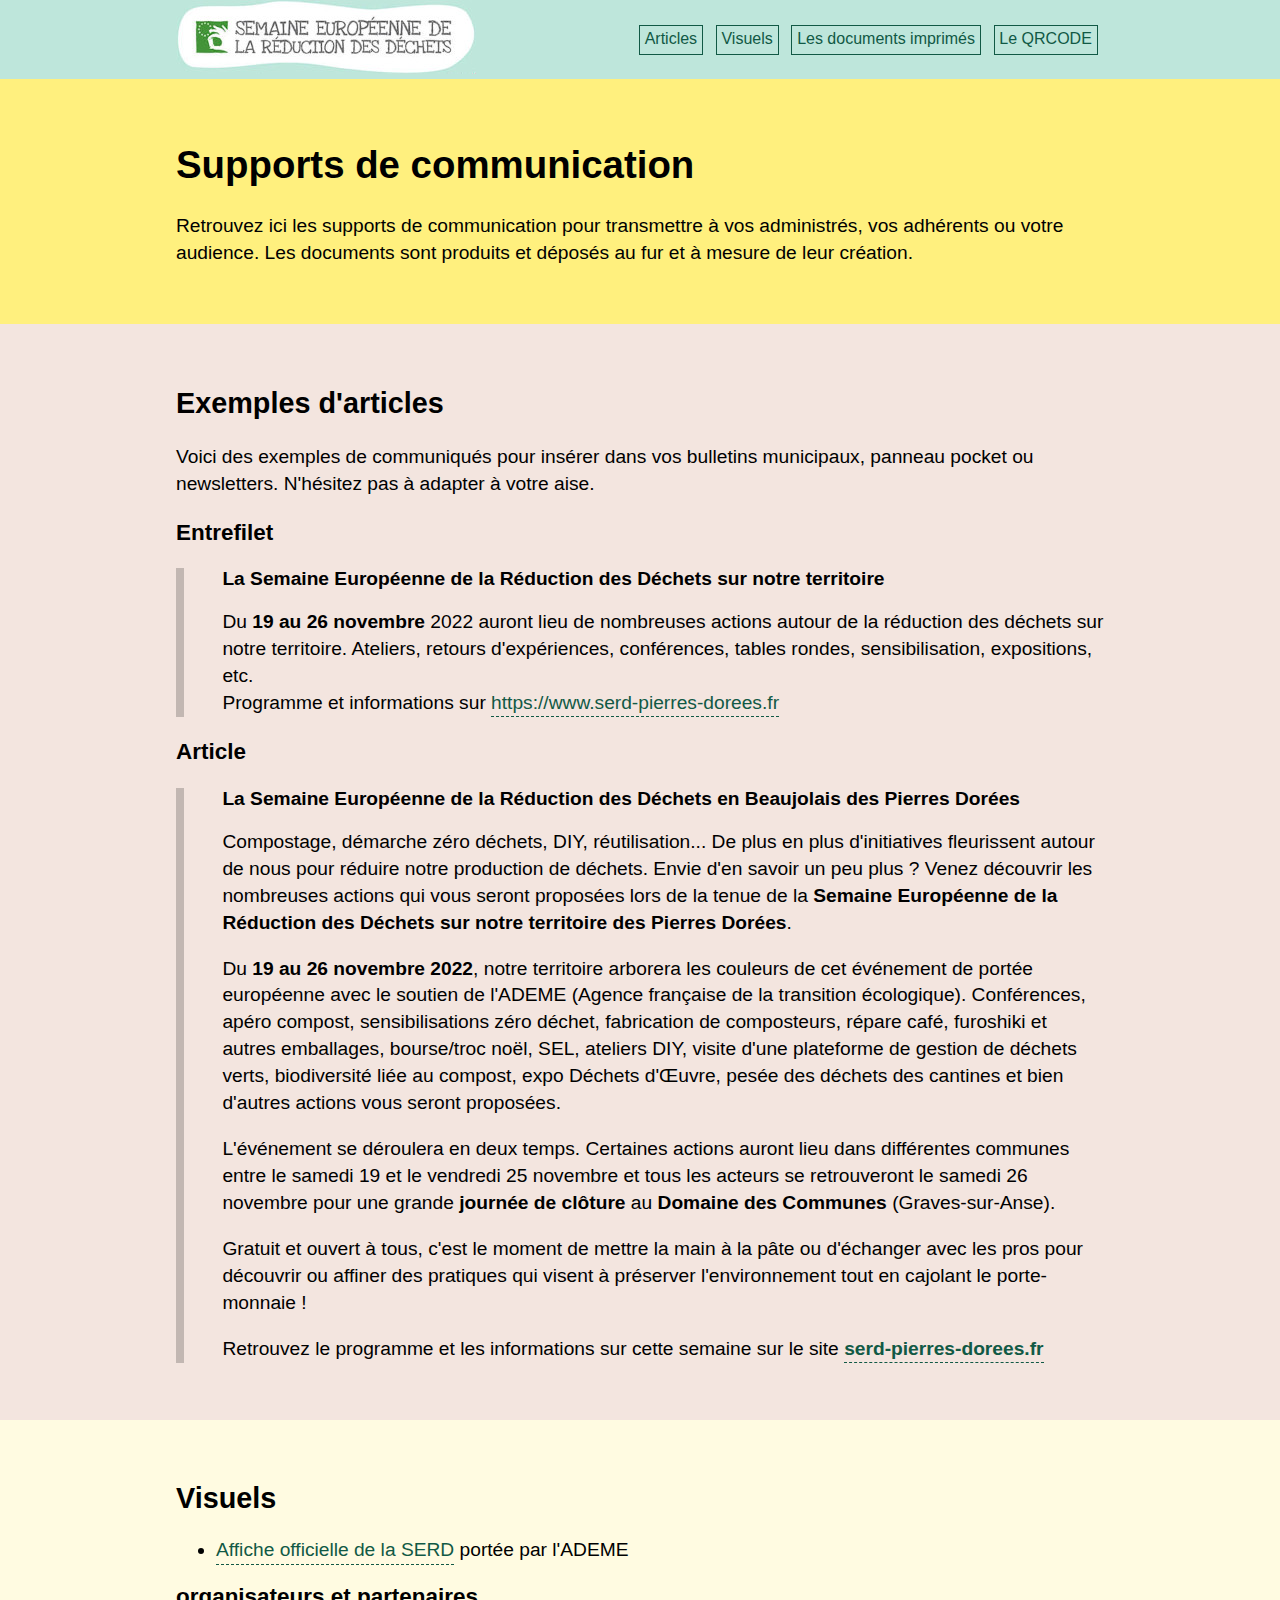
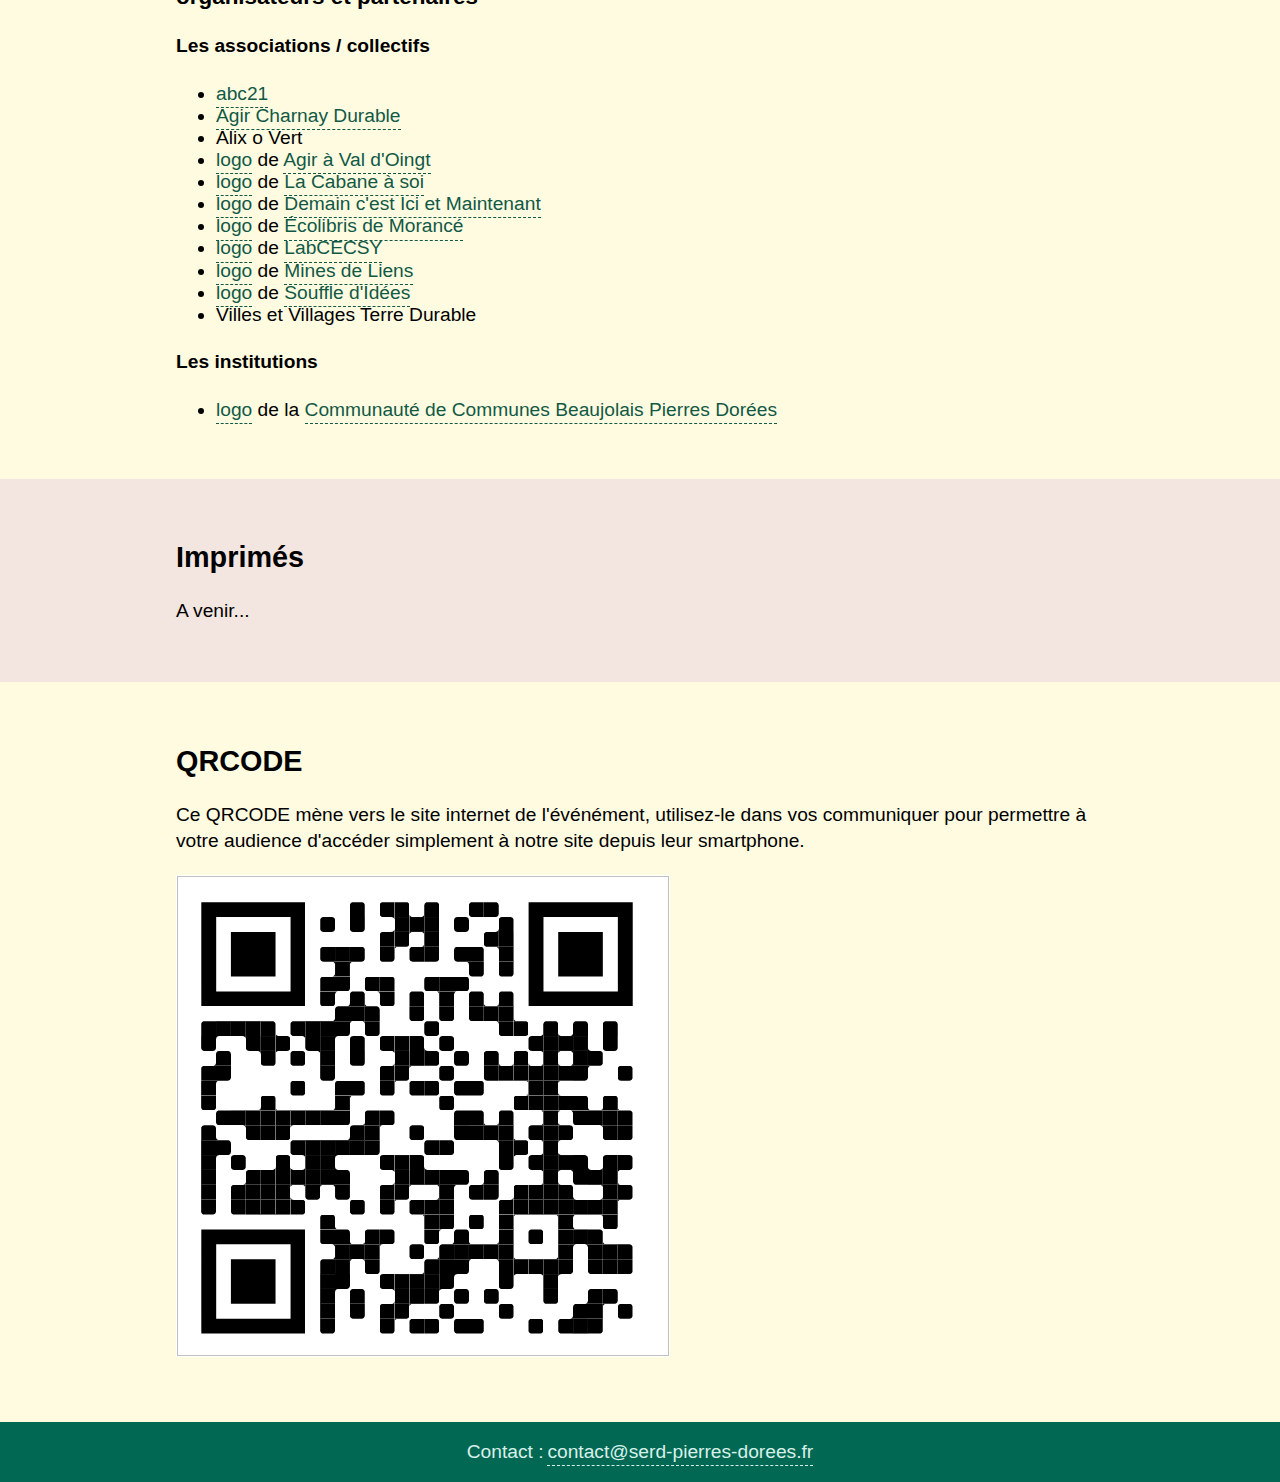
==== web/communication/index.html @ 0b82d516 "Update index.html" ====
<!DOCTYPE html>
<html lang="fr">

  <head>
    <title>SERD en Beaujolais des Pierres Dorées - Communication</title>
    <meta charset="utf-8">
    <link rel="icon" type="image/x-icon" href="/favicon.ico">
    <meta name="viewport" content="width=device-width, initial-scale=1.0">
    <link rel="stylesheet" href="../css/style.css" type="text/css" media="all" />
    <link rel="stylesheet" href="../css/print.css" type="text/css" media="print" />
  </head>

  <body>
		<div id="wrapper">
			<a href="#main" id="skip-link">Contenu</a>
      <section id="tetiere">
        <div class="container">
          <header id="banner" role="banner">
            <img src="../images/logo-serd.jpg" alt="Semaine européenne de la réduction des déchets"/>
          </header>
          <nav role="navigation" id="main-nav">
            <ul>
              <li><a href="#bulletins">Articles</a></li>
              <li><a href="#visuels">Visuels</a></li>
              <li><a href="#print">Les documents imprimés</a></li>
              <li><a href="#qrcode">Le QRCODE</a></li>
            </ul>
          </nav>
        </div>
      </section>
      <main role="main" id="main">
        <section id="intro">
          <div class="container">
            <h1>Supports de communication</h1>
            <p>Retrouvez ici les supports de communication pour transmettre à vos administrés, vos adhérents ou votre audience. Les documents sont produits et déposés au fur et à mesure de leur création.</p>
          </div>
        </section>
        <section id="bulletins">
          <div class="container">
            <h2>Exemples d'articles</h2>
            <p>Voici des exemples de communiqués pour insérer dans vos bulletins municipaux, panneau pocket ou newsletters. N'hésitez pas à adapter à votre aise.</p>
            <h3>Entrefilet</h3>
            <article>
              <header>La Semaine Européenne de la Réduction des Déchets sur notre territoire</header>
              <p>
                Du <strong>19 au 26 novembre</strong> 2022 auront lieu de nombreuses actions autour de la réduction des déchets sur notre territoire. Ateliers, retours d'expériences, conférences, tables rondes, sensibilisation, expositions, etc.
                <br/>Programme et informations sur <a href="https://www.serd-pierres-dorees.fr">https://www.serd-pierres-dorees.fr</a>
              </p>
            </article>
            <h3>Article</h3>
            <article>
              <header>La Semaine Européenne de la Réduction des Déchets en Beaujolais des Pierres Dorées</header>
              <p>Compostage, démarche zéro déchets, DIY, réutilisation... De plus en plus d'initiatives fleurissent autour de nous pour réduire notre production de déchets. Envie d'en savoir un peu plus ? Venez découvrir les nombreuses actions qui vous seront proposées lors de la tenue de la <strong>Semaine Européenne de la Réduction des Déchets sur notre territoire des Pierres Dorées</strong>. </p>
              <p>Du <strong>19 au 26 novembre 2022</strong>, notre territoire arborera les couleurs de cet événement de portée européenne avec le soutien de l'ADEME (Agence française de la transition écologique). Conférences, apéro compost, sensibilisations zéro déchet, fabrication de composteurs, répare café, furoshiki et autres emballages, bourse/troc noël, SEL, ateliers DIY, visite d'une plateforme de gestion de déchets verts, biodiversité liée au compost, expo Déchets d'Œuvre, pesée des déchets des cantines et bien d'autres actions vous seront proposées.</p>
              <p>L'événement se déroulera en deux temps. Certaines actions auront lieu dans différentes communes entre le samedi 19 et le vendredi 25 novembre et tous les acteurs se retrouveront le samedi 26 novembre pour une grande <strong>journée de clôture</strong> au <strong>Domaine des Communes</strong> (Graves-sur-Anse).</p>
              <p>Gratuit et ouvert à tous, c'est le moment de mettre la main à la pâte ou d'échanger avec les pros pour découvrir ou affiner des pratiques qui visent à préserver l'environnement tout en cajolant le porte-monnaie !</p>
              <p>Retrouvez le programme et les informations sur cette semaine sur le site <strong><a href="https://www.serd-pierres-dorees.fr">serd-pierres-dorees.fr</a></strong></p>
            </article>
          </div>
        </section>

        <section id="visuels">
          <div class="container">
            <h2>Visuels</h2>
            <p>
              <ul>
                <li><a href="visuels/affiche-serd-ademe-2022.jpg">Affiche officielle de la SERD</a> portée par l'ADEME</li>
              </ul>
            </p>
            <h3>organisateurs et partenaires</h3>
            <h4>Les associations / collectifs</h4>
            <p>
              <ul>
                <li><a href="https://www.mairie-pommiers.fr/associations/abc21/">abc21</a></li>
                <li><a href="https://charnay-en-beaujolais.fr/atelier-pour-bien-trier-et-autres-projets/"> Agir Charnay Durable</a></li>
                <li>Alix o Vert</li>
                <li><a href="visuels/logos/logo - agir.png">logo</a> de <a href="https://fr-fr.facebook.com/AgirValdOingt/">Agir à Val d'Oingt</a></li>
                <li><a href="visuels/logos/logo - cabane.png">logo</a> de <a href="https://www.lacabaneasoi.fr/">La Cabane à soi</a></li>
                <li><a href="visuels/logos/logo - dim.png">logo</a> de <a href="https://www.demain-ici-maintenant.fr/">Demain c'est Ici et Maintenant</a></li>
                <li><a href="visuels/logos/logo - ecolibris.jpg">logo</a> de <a href="https://www.facebook.com/pg/Les-Ecolibris-de-Moranc%C3%A9-101644012340655/posts/"> Écolibris de Morancé</a></li>
                <li><a href="visuels/logos/logo - labcecsy.png">logo</a> de <a href="https://colibris-wiki.org/cecsy/?PagePrincipale">LabCECSY</a></li>
                <li><a href="visuels/logos/logo - mdl.png">logo</a> de <a href="http://www.minesdeliens.org/">Mines de Liens</a></li>
		<li><a href="visuels/logos/logo - souffle-d-idees.png">logo</a> de <a href="https://souffleideeschazay.wordpress.com/">Souffle d'Idées</a></li>
                <li>Villes et Villages Terre Durable</li>
              </ul>
            </p>
            <h4>Les institutions</h4>
            <p>
              <ul>
                <li><a href="visuels/logos/logo - ccbpd.jpeg">logo</a> de la <a href="https://www.cc-pierresdorees.com/">Communauté de Communes Beaujolais Pierres Dorées</a></li>
              </ul>
            </p>
          </div>
        </section>
        <section id="print">
          <div class="container">
            <h2>Imprimés</h2>
            <p>A venir...</p>
          </div>
        </section>
        <section id="qrcode">
          <div class="container">
            <h2>QRCODE</h2>
            <p>Ce QRCODE mène vers le site internet de l'événément, utilisez-le dans vos communiquer pour permettre à votre audience d'accéder simplement à notre site depuis leur smartphone.</p>
            <p><img src="../images/qrcode.png"/></p>
          </div>
        </section>
      </main>
      <footer>
        <div class="container">
          <h2 class="no-title">Contact</h2><p><a href="mailto:contact@serd-pierres-dorees.fr">contact@serd-pierres-dorees.fr</a></p>
        </div>
      </footer>
    </div>
  </body>
</html>
---- web/css/style.css ----
/*! normalize.css v8.0.1 | MIT License | github.com/necolas/normalize.css */

/* Document
   ========================================================================== */

/**
 * 1. Correct the line height in all browsers.
 * 2. Prevent adjustments of font size after orientation changes in iOS.
 */

 html {
  line-height: 1.15; /* 1 */
  -webkit-text-size-adjust: 100%; /* 2 */
}

/* Sections
   ========================================================================== */

/**
 * Remove the margin in all browsers.
 */

body {
  margin: 0;
}

/**
 * Render the `main` element consistently in IE.
 */

main {
  display: block;
}

/**
 * Correct the font size and margin on `h1` elements within `section` and
 * `article` contexts in Chrome, Firefox, and Safari.
 */

h1 {
  font-size: 2em;
  margin: 0.67em 0;
}

/* Grouping content
   ========================================================================== */

/**
 * 1. Add the correct box sizing in Firefox.
 * 2. Show the overflow in Edge and IE.
 */

hr {
  box-sizing: content-box; /* 1 */
  height: 0; /* 1 */
  overflow: visible; /* 2 */
}

/**
 * 1. Correct the inheritance and scaling of font size in all browsers.
 * 2. Correct the odd `em` font sizing in all browsers.
 */

pre {
  font-family: monospace, monospace; /* 1 */
  font-size: 1em; /* 2 */
}

/* Text-level semantics
   ========================================================================== */

/**
 * Remove the gray background on active links in IE 10.
 */

a {
  background-color: transparent;
}

/**
 * 1. Remove the bottom border in Chrome 57-
 * 2. Add the correct text decoration in Chrome, Edge, IE, Opera, and Safari.
 */

abbr[title] {
  border-bottom: none; /* 1 */
  text-decoration: underline; /* 2 */
  text-decoration: underline dotted; /* 2 */
}

/**
 * Add the correct font weight in Chrome, Edge, and Safari.
 */

b,
strong {
  font-weight: bolder;
}

/**
 * 1. Correct the inheritance and scaling of font size in all browsers.
 * 2. Correct the odd `em` font sizing in all browsers.
 */

code,
kbd,
samp {
  font-family: monospace, monospace; /* 1 */
  font-size: 1em; /* 2 */
}

/**
 * Add the correct font size in all browsers.
 */

small {
  font-size: 80%;
}

/**
 * Prevent `sub` and `sup` elements from affecting the line height in
 * all browsers.
 */

sub,
sup {
  font-size: 75%;
  line-height: 0;
  position: relative;
  vertical-align: baseline;
}

sub {
  bottom: -0.25em;
}

sup {
  top: -0.5em;
}

/* Embedded content
   ========================================================================== */

/**
 * Remove the border on images inside links in IE 10.
 */

img {
  border-style: none;
}

/* Forms
   ========================================================================== */

/**
 * 1. Change the font styles in all browsers.
 * 2. Remove the margin in Firefox and Safari.
 */

button,
input,
optgroup,
select,
textarea {
  font-family: inherit; /* 1 */
  font-size: 100%; /* 1 */
  line-height: 1.15; /* 1 */
  margin: 0; /* 2 */
}

/**
 * Show the overflow in IE.
 * 1. Show the overflow in Edge.
 */

button,
input { /* 1 */
  overflow: visible;
}

/**
 * Remove the inheritance of text transform in Edge, Firefox, and IE.
 * 1. Remove the inheritance of text transform in Firefox.
 */

button,
select { /* 1 */
  text-transform: none;
}

/**
 * Correct the inability to style clickable types in iOS and Safari.
 */

button,
[type="button"],
[type="reset"],
[type="submit"] {
  -webkit-appearance: button;
}

/**
 * Remove the inner border and padding in Firefox.
 */

button::-moz-focus-inner,
[type="button"]::-moz-focus-inner,
[type="reset"]::-moz-focus-inner,
[type="submit"]::-moz-focus-inner {
  border-style: none;
  padding: 0;
}

/**
 * Restore the focus styles unset by the previous rule.
 */

button:-moz-focusring,
[type="button"]:-moz-focusring,
[type="reset"]:-moz-focusring,
[type="submit"]:-moz-focusring {
  outline: 1px dotted ButtonText;
}

/**
 * Correct the padding in Firefox.
 */

fieldset {
  padding: 0.35em 0.75em 0.625em;
}

/**
 * 1. Correct the text wrapping in Edge and IE.
 * 2. Correct the color inheritance from `fieldset` elements in IE.
 * 3. Remove the padding so developers are not caught out when they zero out
 *    `fieldset` elements in all browsers.
 */

legend {
  box-sizing: border-box; /* 1 */
  color: inherit; /* 2 */
  display: table; /* 1 */
  max-width: 100%; /* 1 */
  padding: 0; /* 3 */
  white-space: normal; /* 1 */
}

/**
 * Add the correct vertical alignment in Chrome, Firefox, and Opera.
 */

progress {
  vertical-align: baseline;
}

/**
 * Remove the default vertical scrollbar in IE 10+.
 */

textarea {
  overflow: auto;
}

/**
 * 1. Add the correct box sizing in IE 10.
 * 2. Remove the padding in IE 10.
 */

[type="checkbox"],
[type="radio"] {
  box-sizing: border-box; /* 1 */
  padding: 0; /* 2 */
}

/**
 * Correct the cursor style of increment and decrement buttons in Chrome.
 */

[type="number"]::-webkit-inner-spin-button,
[type="number"]::-webkit-outer-spin-button {
  height: auto;
}

/**
 * 1. Correct the odd appearance in Chrome and Safari.
 * 2. Correct the outline style in Safari.
 */

[type="search"] {
  -webkit-appearance: textfield; /* 1 */
  outline-offset: -2px; /* 2 */
}

/**
 * Remove the inner padding in Chrome and Safari on macOS.
 */

[type="search"]::-webkit-search-decoration {
  -webkit-appearance: none;
}

/**
 * 1. Correct the inability to style clickable types in iOS and Safari.
 * 2. Change font properties to `inherit` in Safari.
 */

::-webkit-file-upload-button {
  -webkit-appearance: button; /* 1 */
  font: inherit; /* 2 */
}

/* Interactive
   ========================================================================== */

/*
 * Add the correct display in Edge, IE 10+, and Firefox.
 */

details {
  display: block;
}

/*
 * Add the correct display in all browsers.
 */

summary {
  display: list-item;
}

/* Misc
   ========================================================================== */

/**
 * Add the correct display in IE 10+.
 */

template {
  display: none;
}

/**
 * Add the correct display in IE 10.
 */

[hidden] {
  display: none;
}

/* ---------------------------------------------------------------------------------------------------*/
/* ---------------------------------------------------------------------------------------------------*/
/* ---------------------------------------------------------------------------------------------------*/
/* ---------------------------------------------------------------------------------------------------*/
.sr-only {
	border: 0 !important;
	clip: rect(1px, 1px, 1px, 1px) !important;
	-webkit-clip-path: inset(50%) !important;
		clip-path: inset(50%) !important;
	height: 1px !important;
	margin: -1px !important;
	overflow: hidden !important;
	padding: 0 !important;
	position: absolute !important;
	width: 1px !important;
	white-space: nowrap !important;
}

/*
LAYOUT
======
+ body
  + #tetiere
    + .container
      + #banner
      + #main-nav
  + #main

*/

body{
  font-size: 1.2em;;
  font-family: helvetica,sans-serif;
  color:black;
  background-color: #016853;
}

a{
  color:#115945;
  text-decoration: none;
  padding-bottom: .2rem;
  border-bottom: 1px dashed #115945;
}
a:focus, a:hover{
  border: 1px dashed #115945;
  background: #115945;
  color:#bee6db;
}
.container{
    padding: .1rem 2rem;

}
@media (min-width: 576px) {
  .container{
    max-width: 58rem;
    margin: 0 auto;
    padding: 0 2rem;
  }
}

#skip-link {
	position: absolute;
	top: -10000px;
	z-index: 950;
	font-size: 75%;
	display: inline-block;
	padding: 2px 5px;
	text-decoration: none;
	left: 0;
}

#skip-link:focus {
	top: 10px;
}

/* #tetiere */

#tetiere{
  background-color: #bee6db;
}

#tetiere img{
  max-width:80vw;
  height:auto;
}

#tetiere .container{
  display: flex;
  justify-content:space-between;
  align-items:center;
  flex-wrap:wrap;
}
nav ul{
  padding: 0;
  display: flex;
flex-wrap:wrap;
max-width:100vw;

}
nav li{
  list-style-type: none;
}
nav a{
  text-decoration: none;
  display: block;
  padding:.3em;
  font-size:1rem;
  margin: 0 .4em;
  border:1px solid #115945;
  color: #115945;
}

main p{

  line-height: 140%;
}
main section{
  padding: 2em 0;
}
/* Contenu */
#presentation {
  background-color: #d9f0e9;
}

#programme{
  background-color: #016853;
  color:#fafffd;
}

#programme a{
  color:#fafcfb;
  border-bottom-color:#d9f0e9;
}
#programme table{
  font-size:.7em;

}

#programme td, #programme th{
  border: 1px solid #31b38e;
  padding: .4em;
}

#organisateurs{
  background-color: #bee6db;
}

footer{
  background-color: #016853;
  color:#d9f0e9;
}
footer a{
  color:#d9f0e9;
  border-bottom-color:#d9f0e9;
}
footer .container{
  display: flex;
  justify-content:center;
  align-items:center;
}
footer h2{
  font-size: 1.2rem;
  font-weight: normal;
  padding-right: .2em;
}

footer h2:after{
  content:" :";
}


/* communciation */
#intro{
  background-color: #fff07e;
}
#bulletins, #print{
  background-color: #f3e5df;
}
#visuels, #qrcode{
  background-color: #fffbe1;
}

#qrcode img{
max-width:90vw;
heigh:auto;
}
main article {
  padding-left: 2em;
  border-left: 8px solid rgba(0,0,0,.2);
}
main article header{
  font-weight: 700;
}
---- web/css/print.css ----
body{
  font-family:serif;
}
#tetiere{
 display:none; 
}
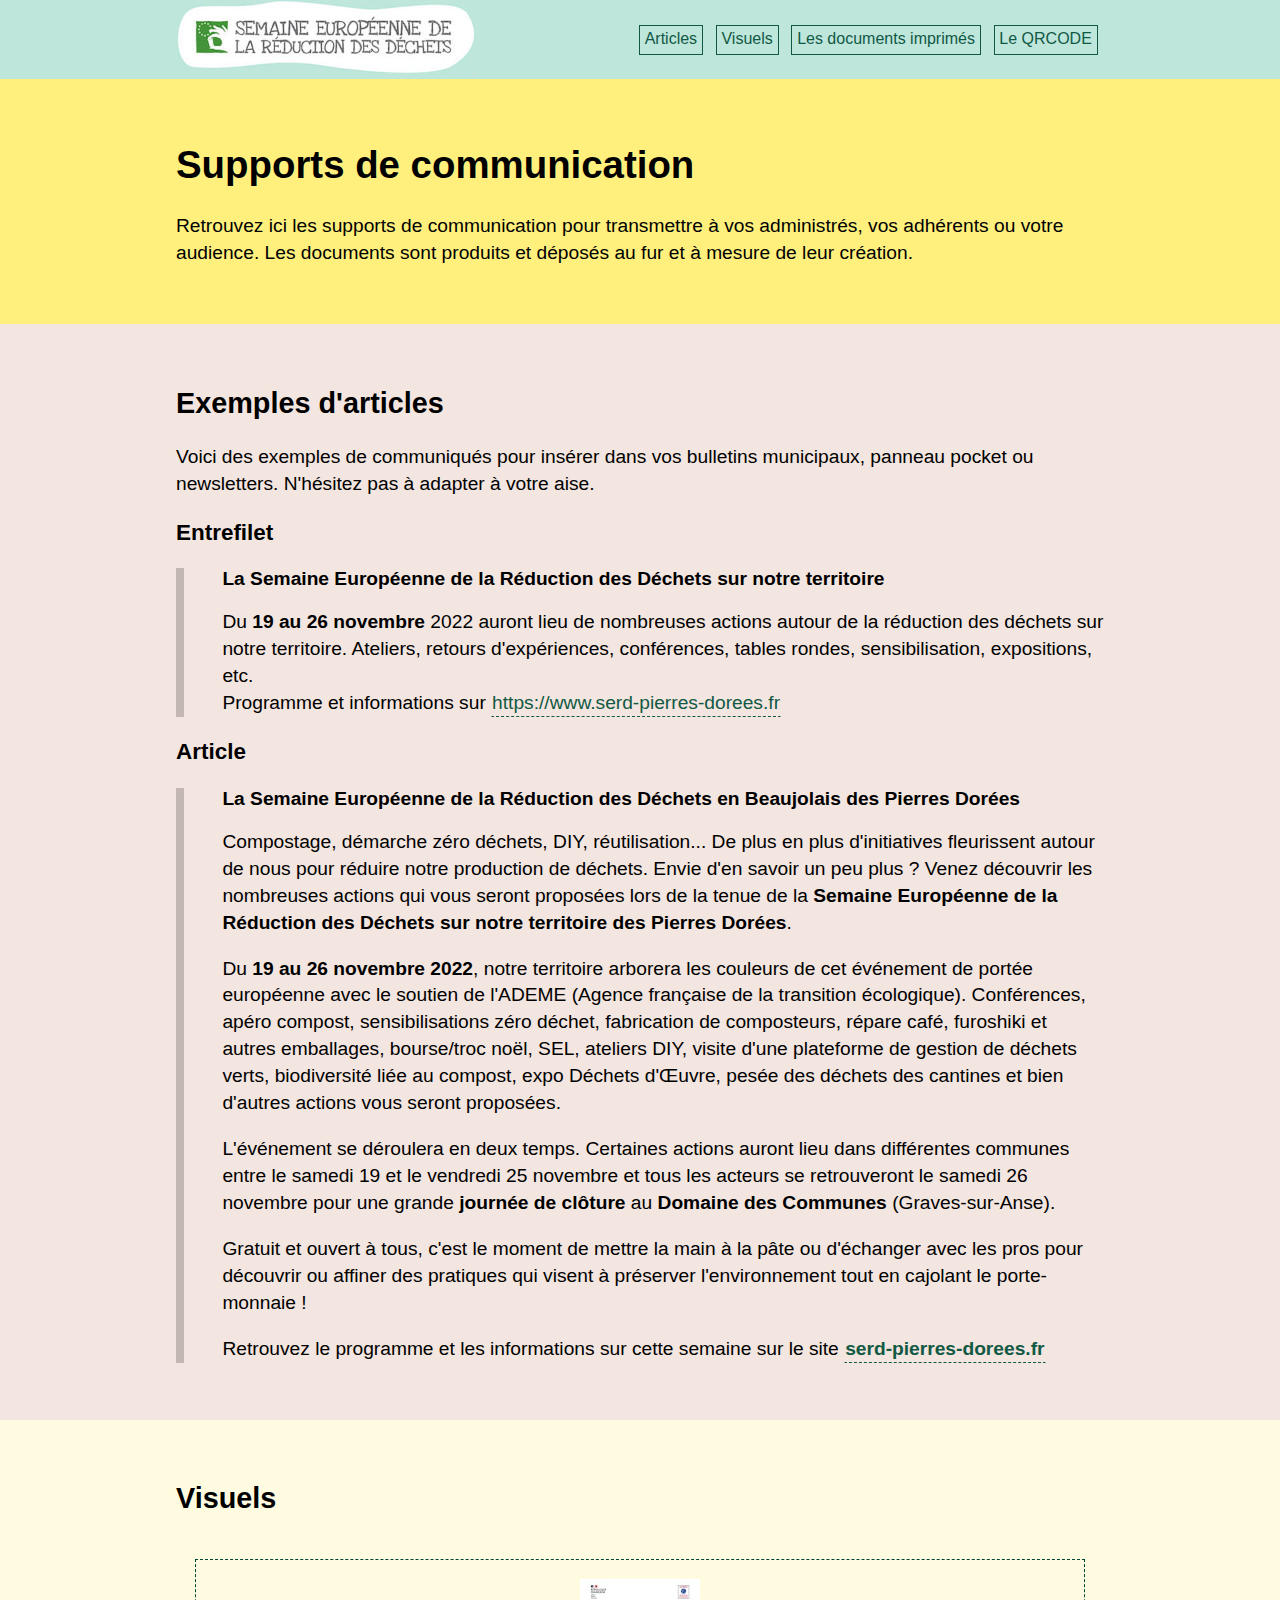
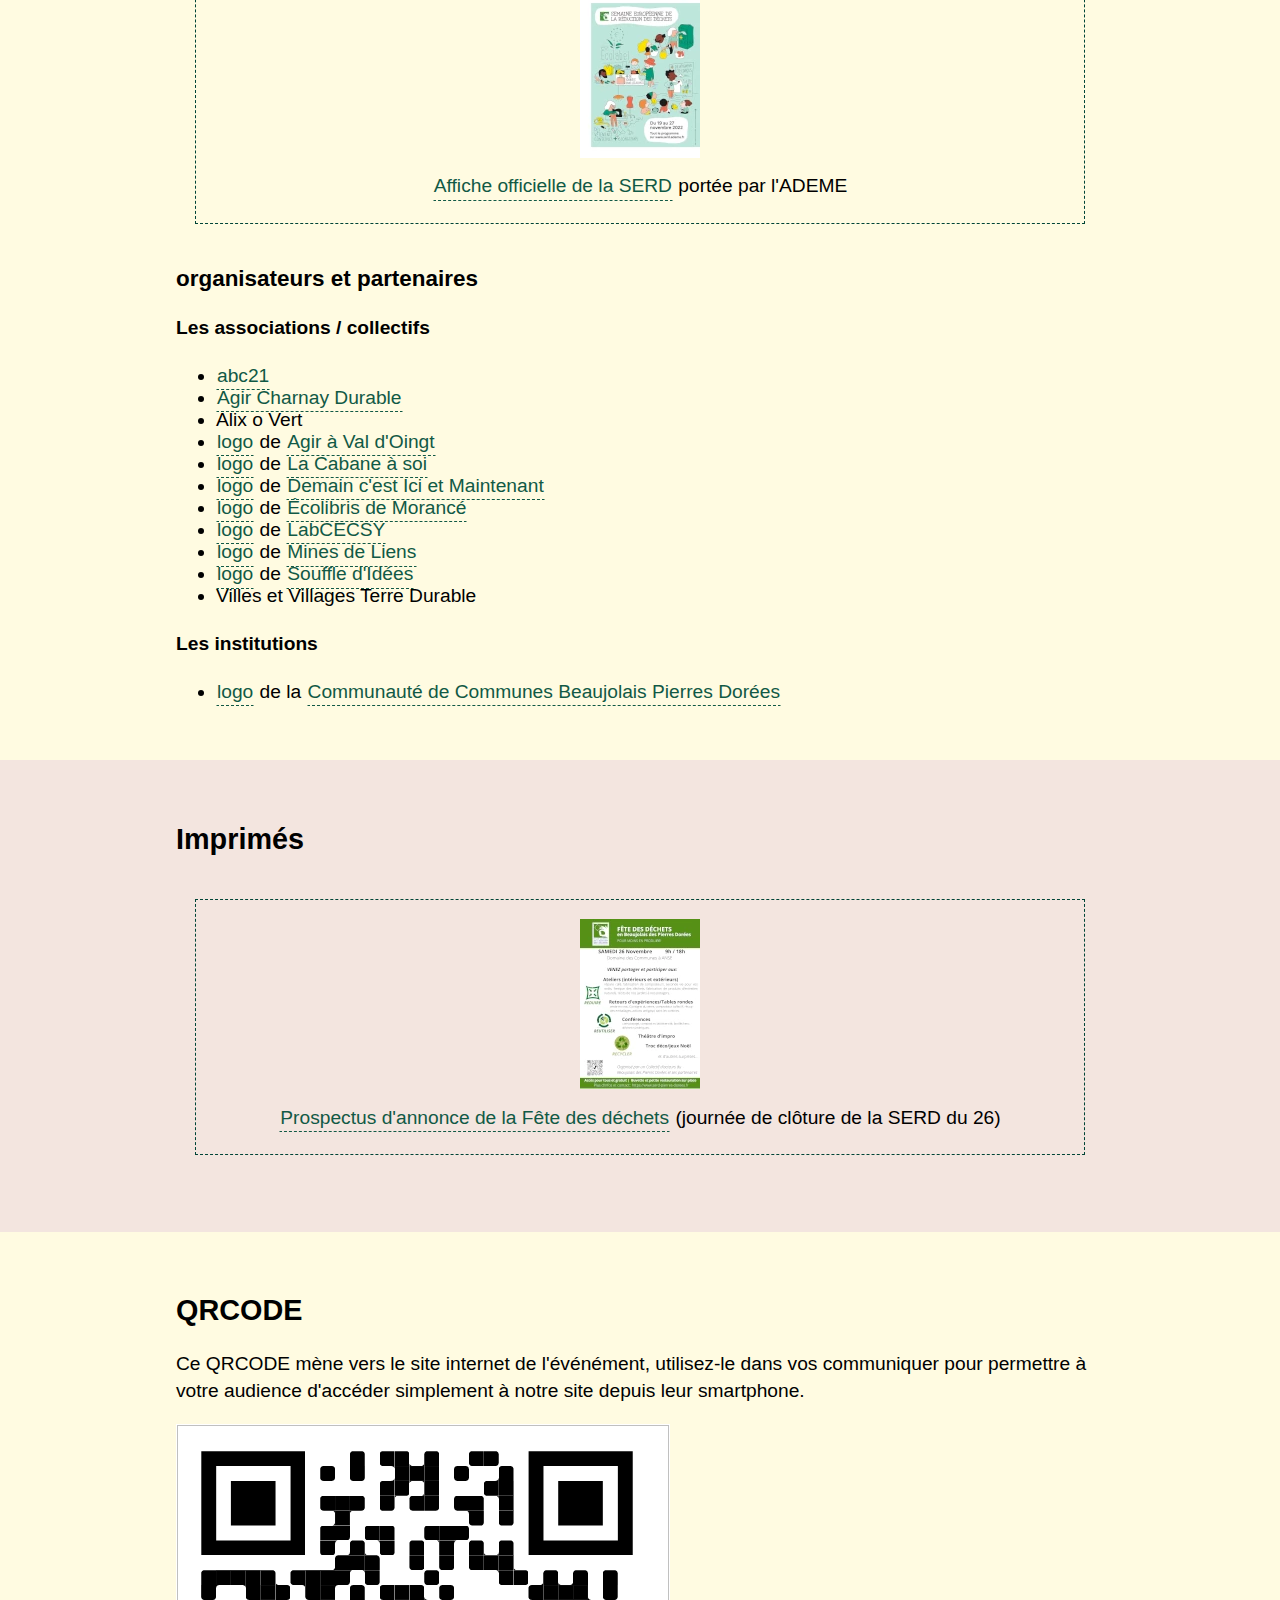
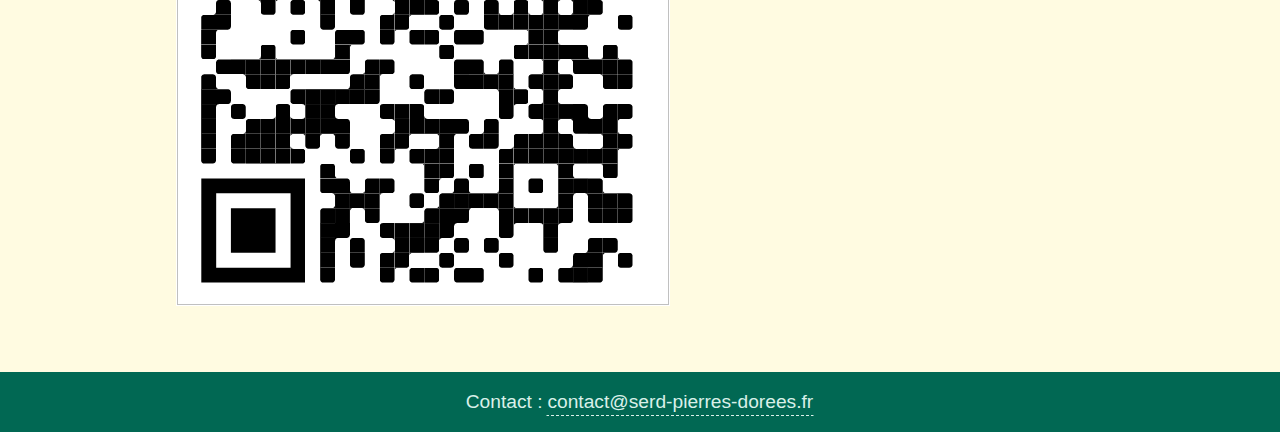
==== commit 4ad45773: "Ajout du flyer" ====
--- a/web/communication/index.html
+++ b/web/communication/index.html
@@ -6,7 +6,7 @@
     <meta charset="utf-8">
     <link rel="icon" type="image/x-icon" href="/favicon.ico">
     <meta name="viewport" content="width=device-width, initial-scale=1.0">
-    <link rel="stylesheet" href="../css/style.css" type="text/css" media="all" />
+    <link rel="stylesheet" href="../css/style.css?ver=3" type="text/css" media="all" />
     <link rel="stylesheet" href="../css/print.css" type="text/css" media="print" />
   </head>
 
@@ -62,40 +62,37 @@
         <section id="visuels">
           <div class="container">
             <h2>Visuels</h2>
-            <p>
-              <ul>
-                <li><a href="visuels/affiche-serd-ademe-2022.jpg">Affiche officielle de la SERD</a> portée par l'ADEME</li>
-              </ul>
-            </p>
+
+            <ul class="liste-visuels">
+              <li><img src="visuels/vignettes/affiche-serd-ademe-2022.webp" /><br/><a href="visuels/affiche-serd-ademe-2022.jpg">Affiche officielle de la SERD</a> portée par l'ADEME</li>
+            </ul>
             <h3>organisateurs et partenaires</h3>
             <h4>Les associations / collectifs</h4>
-            <p>
-              <ul>
-                <li><a href="https://www.mairie-pommiers.fr/associations/abc21/">abc21</a></li>
-                <li><a href="https://charnay-en-beaujolais.fr/atelier-pour-bien-trier-et-autres-projets/"> Agir Charnay Durable</a></li>
-                <li>Alix o Vert</li>
-                <li><a href="visuels/logos/logo - agir.png">logo</a> de <a href="https://fr-fr.facebook.com/AgirValdOingt/">Agir à Val d'Oingt</a></li>
-                <li><a href="visuels/logos/logo - cabane.png">logo</a> de <a href="https://www.lacabaneasoi.fr/">La Cabane à soi</a></li>
-                <li><a href="visuels/logos/logo - dim.png">logo</a> de <a href="https://www.demain-ici-maintenant.fr/">Demain c'est Ici et Maintenant</a></li>
-                <li><a href="visuels/logos/logo - ecolibris.jpg">logo</a> de <a href="https://www.facebook.com/pg/Les-Ecolibris-de-Moranc%C3%A9-101644012340655/posts/"> Écolibris de Morancé</a></li>
-                <li><a href="visuels/logos/logo - labcecsy.png">logo</a> de <a href="https://colibris-wiki.org/cecsy/?PagePrincipale">LabCECSY</a></li>
-                <li><a href="visuels/logos/logo - mdl.png">logo</a> de <a href="http://www.minesdeliens.org/">Mines de Liens</a></li>
-		<li><a href="visuels/logos/logo - souffle-d-idees.png">logo</a> de <a href="https://souffleideeschazay.wordpress.com/">Souffle d'Idées</a></li>
-                <li>Villes et Villages Terre Durable</li>
-              </ul>
-            </p>
+            <ul>
+              <li><a href="https://www.mairie-pommiers.fr/associations/abc21/">abc21</a></li>
+              <li><a href="https://charnay-en-beaujolais.fr/atelier-pour-bien-trier-et-autres-projets/"> Agir Charnay Durable</a></li>
+              <li>Alix o Vert</li>
+              <li><a href="visuels/logos/logo - agir.png">logo</a> de <a href="https://fr-fr.facebook.com/AgirValdOingt/">Agir à Val d'Oingt</a></li>
+              <li><a href="visuels/logos/logo - cabane.png">logo</a> de <a href="https://www.lacabaneasoi.fr/">La Cabane à soi</a></li>
+              <li><a href="visuels/logos/logo - dim.png">logo</a> de <a href="https://www.demain-ici-maintenant.fr/">Demain c'est Ici et Maintenant</a></li>
+              <li><a href="visuels/logos/logo - ecolibris.jpg">logo</a> de <a href="https://www.facebook.com/pg/Les-Ecolibris-de-Moranc%C3%A9-101644012340655/posts/"> Écolibris de Morancé</a></li>
+              <li><a href="visuels/logos/logo - labcecsy.png">logo</a> de <a href="https://colibris-wiki.org/cecsy/?PagePrincipale">LabCECSY</a></li>
+              <li><a href="visuels/logos/logo - mdl.png">logo</a> de <a href="http://www.minesdeliens.org/">Mines de Liens</a></li>
+  <li><a href="visuels/logos/logo - souffle-d-idees.png">logo</a> de <a href="https://souffleideeschazay.wordpress.com/">Souffle d'Idées</a></li>
+              <li>Villes et Villages Terre Durable</li>
+            </ul>
             <h4>Les institutions</h4>
-            <p>
-              <ul>
-                <li><a href="visuels/logos/logo - ccbpd.jpeg">logo</a> de la <a href="https://www.cc-pierresdorees.com/">Communauté de Communes Beaujolais Pierres Dorées</a></li>
-              </ul>
-            </p>
+            <ul>
+              <li><a href="visuels/logos/logo - ccbpd.jpeg">logo</a> de la <a href="https://www.cc-pierresdorees.com/">Communauté de Communes Beaujolais Pierres Dorées</a></li>
+            </ul>
           </div>
         </section>
         <section id="print">
           <div class="container">
             <h2>Imprimés</h2>
-            <p>A venir...</p>
+            <ul class="liste-visuels">
+              <li><img src="visuels/vignettes/prospectus-serd-26-novembre.webp" /><br/><a href="visuels/prospectus-serd-26-novembre.png">Prospectus d'annonce de la Fête des déchets</a> (journée de clôture de la SERD du 26)</li>
+            </ul>
           </div>
         </section>
         <section id="qrcode">
--- a/web/css/style.css
+++ b/web/css/style.css
@@ -389,6 +389,7 @@
   color:#115945;
   text-decoration: none;
   padding-bottom: .2rem;
+  border: 1px solid transparent;
   border-bottom: 1px dashed #115945;
 }
 a:focus, a:hover{
@@ -541,3 +542,94 @@
 main article header{
   font-weight: 700;
 }
+
+
+
+.cartes{
+  display: flex;
+  flex-wrap: wrap;
+
+  justify-content:space-between;
+
+}
+.carte {
+  background-color: #e4f0ec;
+  color:black;
+  padding: 1.5em;;
+  border: 3px solid rgba(0,0,0,.4);
+  border-width: 0 3px 3px 0;
+  margin: 1em 0;
+  width:100%;
+}
+
+
+@media (min-width: 908px) {
+  .carte{
+    width:42%;
+  }
+}
+
+.carte h4{
+  color:#004436;
+  font-size: 1.2em;
+}
+
+.carte .date{
+  font-weight:bold;
+  font-size: .9em;
+}
+.carte .date:before{
+  content:"› ";
+  content:"🕒 ";
+}
+.carte .lieu{
+  font-style: italic;
+  font-size: .9em;
+}
+.carte .lieu:before{
+  content:"📍 ";
+  font-style: normal;
+}
+@media (min-width: 540px) {
+  .cartes .filtres span{
+    white-space: nowrap;
+  }
+}
+
+#programme .cartes a{
+  color:#115945;
+  text-decoration: none;
+  padding-bottom: .2rem;
+  border:1px solid rgba(0,0,0,0);
+  border-bottom: 1px dashed #115945;
+}
+
+#programme .cartes a:focus, #programme .cartes a:hover{
+  border-bottom: 1px dashed #115945;
+  background: #115945;
+  color:#bee6db;
+}
+
+ul.liste-visuels{
+  padding: 0;
+  display: flex;
+  justify-content: space-between;
+  flex-wrap:wrap;
+}
+ul.liste-visuels li{
+  padding: 1em;
+  width: 100%;
+  list-style: none;
+  text-align:center;
+  border:1px dashed #004436;
+  line-height: 180%;;
+  margin: 1em;;
+}
+
+@media (min-width: 720px) {
+
+  ul.liste-visuels{
+
+    flex-wrap:nowrap;
+  }
+}
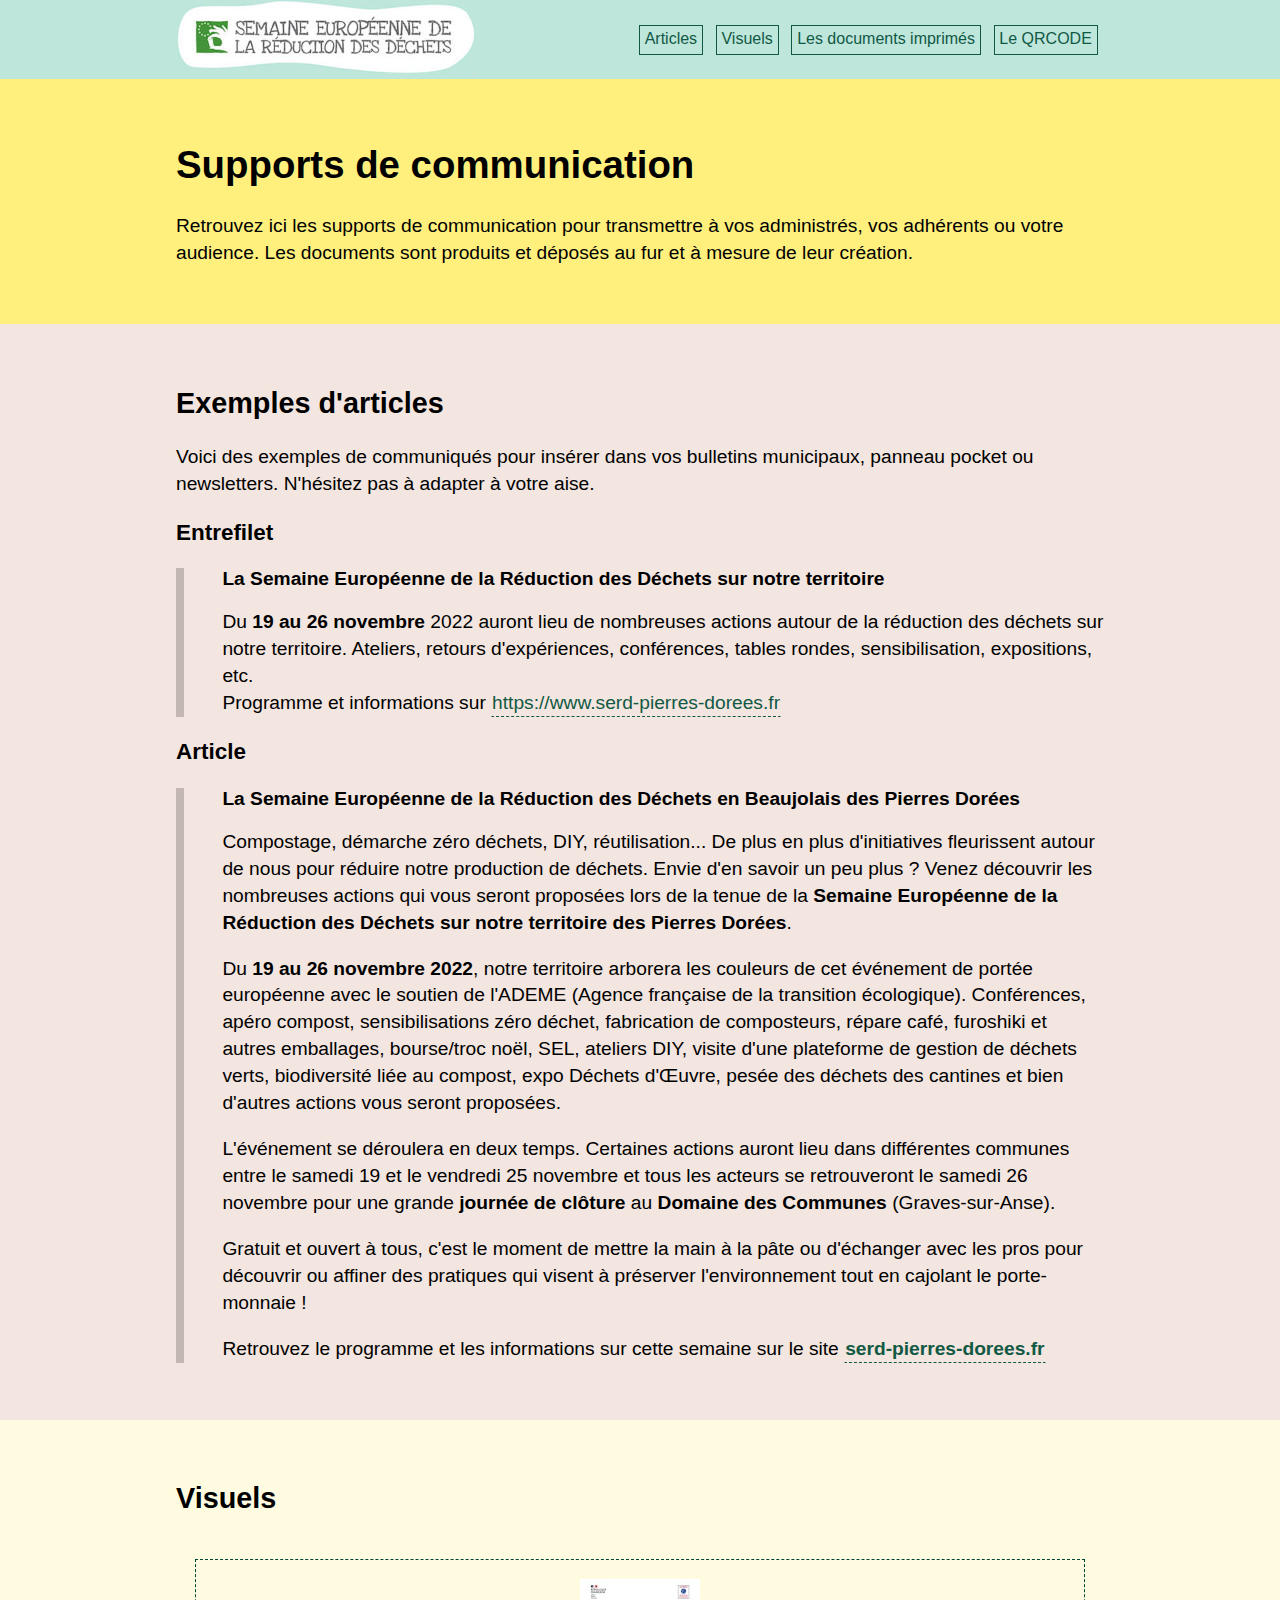
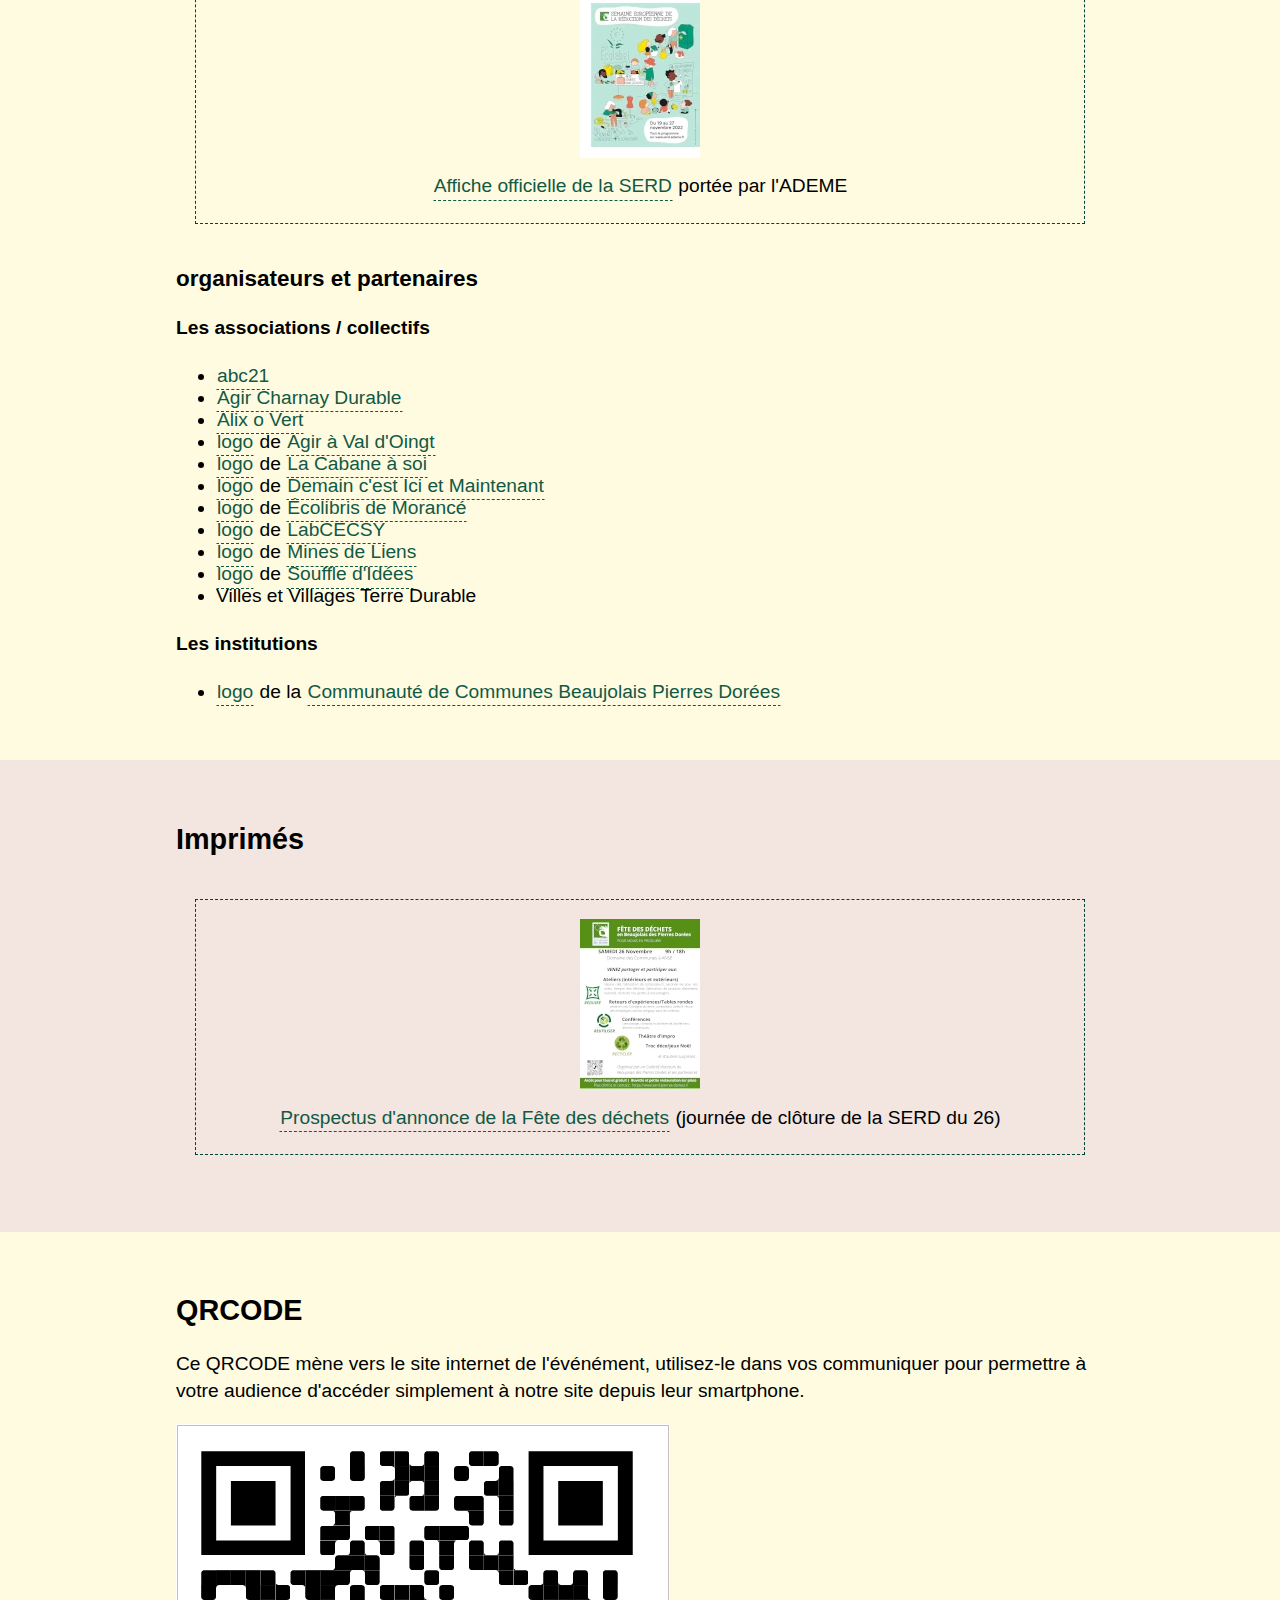
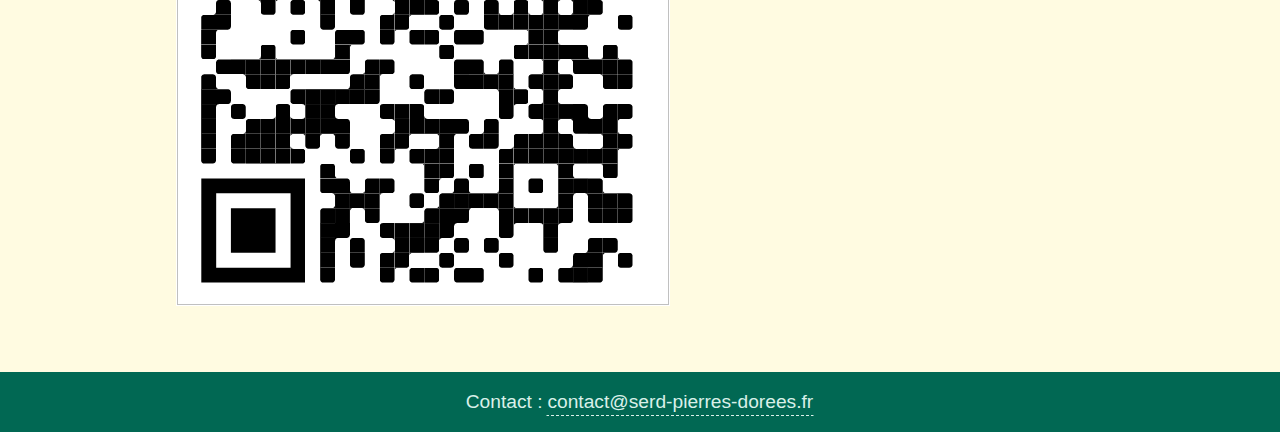
==== commit 1f327fc1: "Lien d'alixovert" ====
--- a/web/communication/index.html
+++ b/web/communication/index.html
@@ -71,7 +71,7 @@
             <ul>
               <li><a href="https://www.mairie-pommiers.fr/associations/abc21/">abc21</a></li>
               <li><a href="https://charnay-en-beaujolais.fr/atelier-pour-bien-trier-et-autres-projets/"> Agir Charnay Durable</a></li>
-              <li>Alix o Vert</li>
+              <li><a href="https://alix-village.fr/alixovert/">Alix o Vert</a></li>
               <li><a href="visuels/logos/logo - agir.png">logo</a> de <a href="https://fr-fr.facebook.com/AgirValdOingt/">Agir à Val d'Oingt</a></li>
               <li><a href="visuels/logos/logo - cabane.png">logo</a> de <a href="https://www.lacabaneasoi.fr/">La Cabane à soi</a></li>
               <li><a href="visuels/logos/logo - dim.png">logo</a> de <a href="https://www.demain-ici-maintenant.fr/">Demain c'est Ici et Maintenant</a></li>
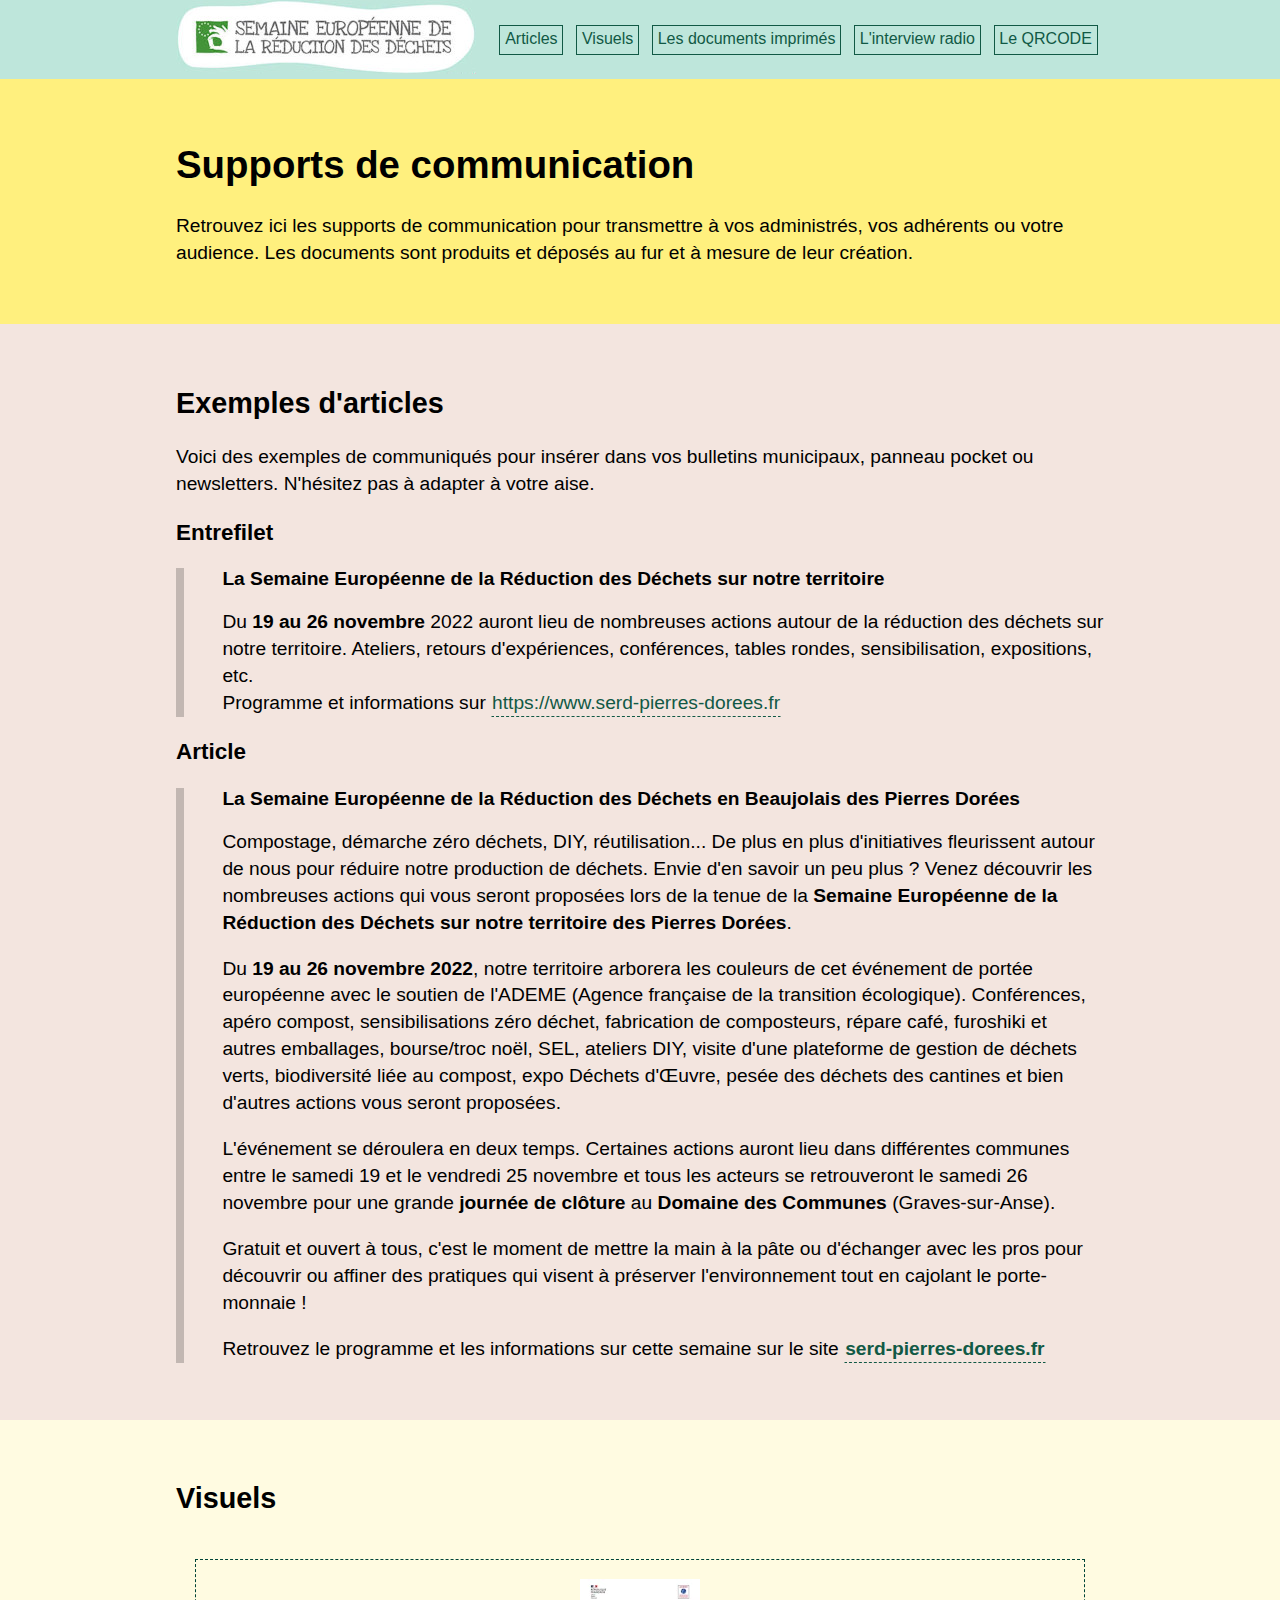
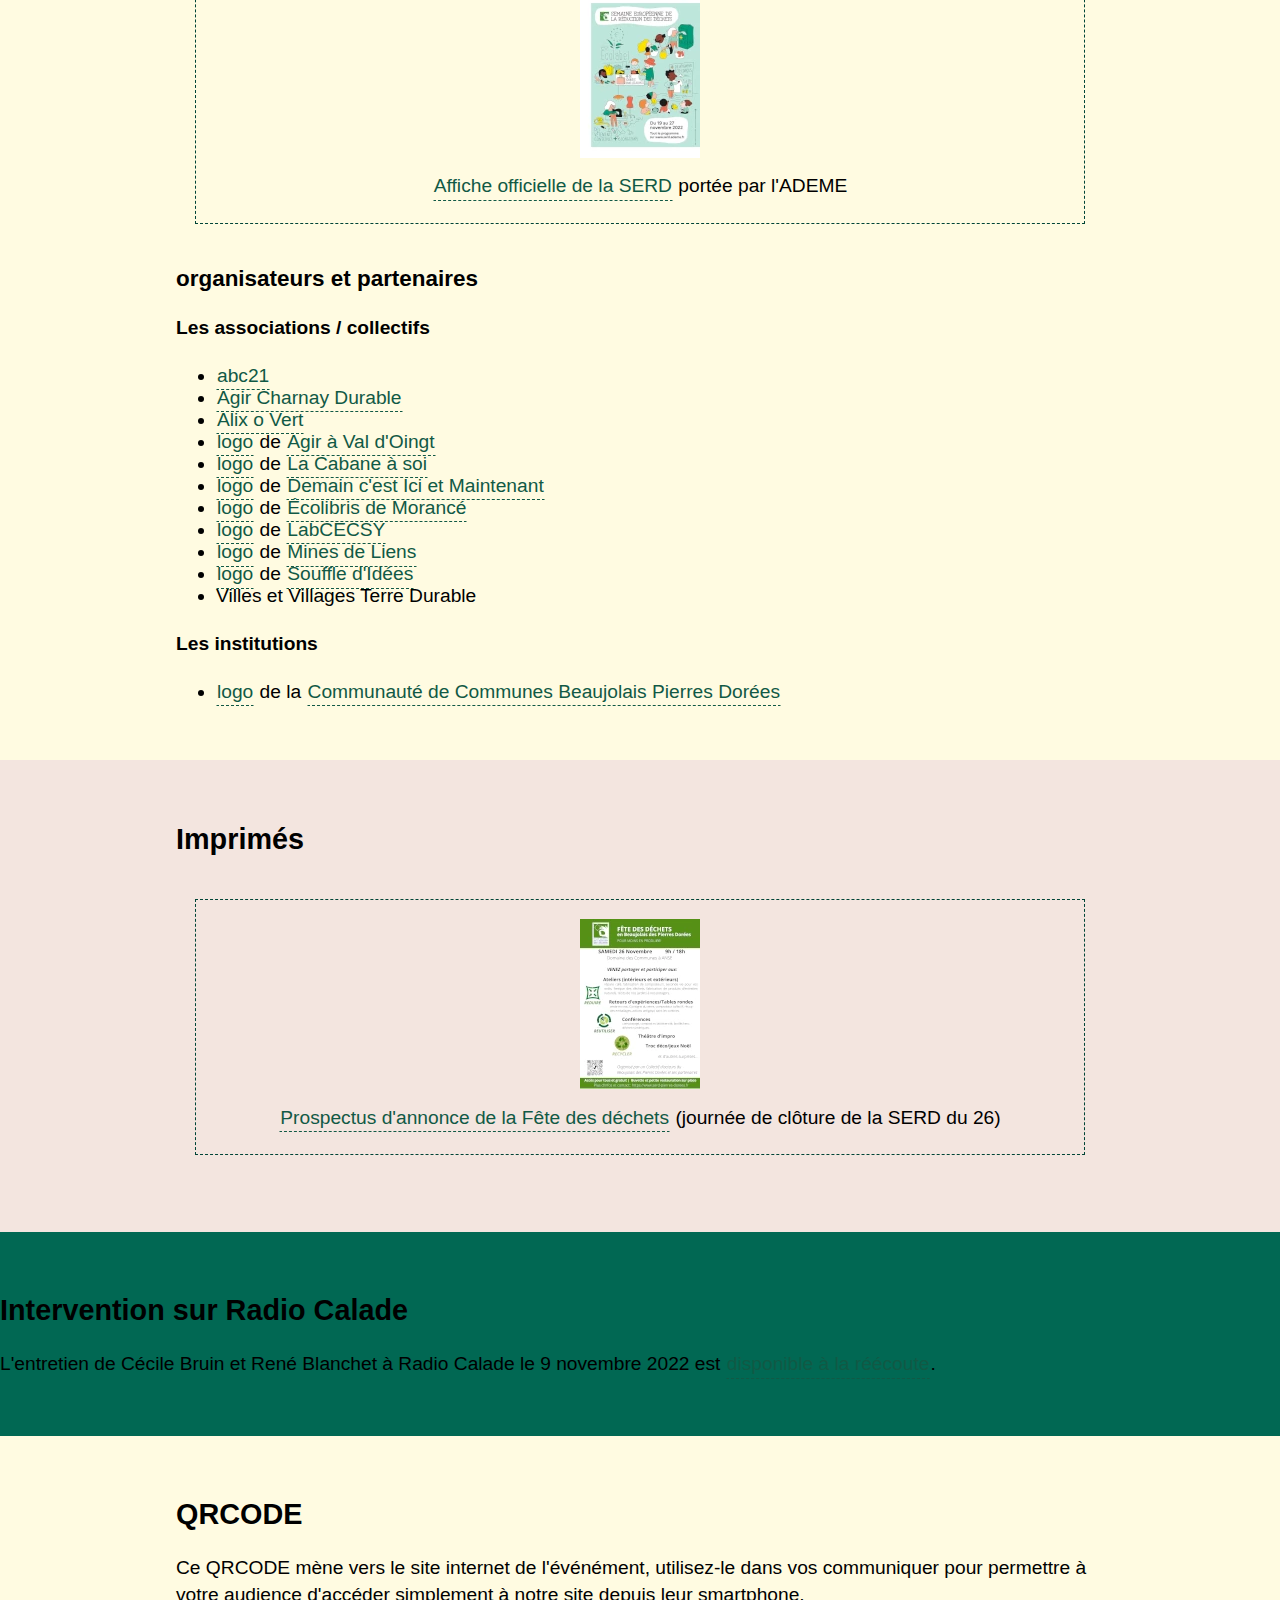
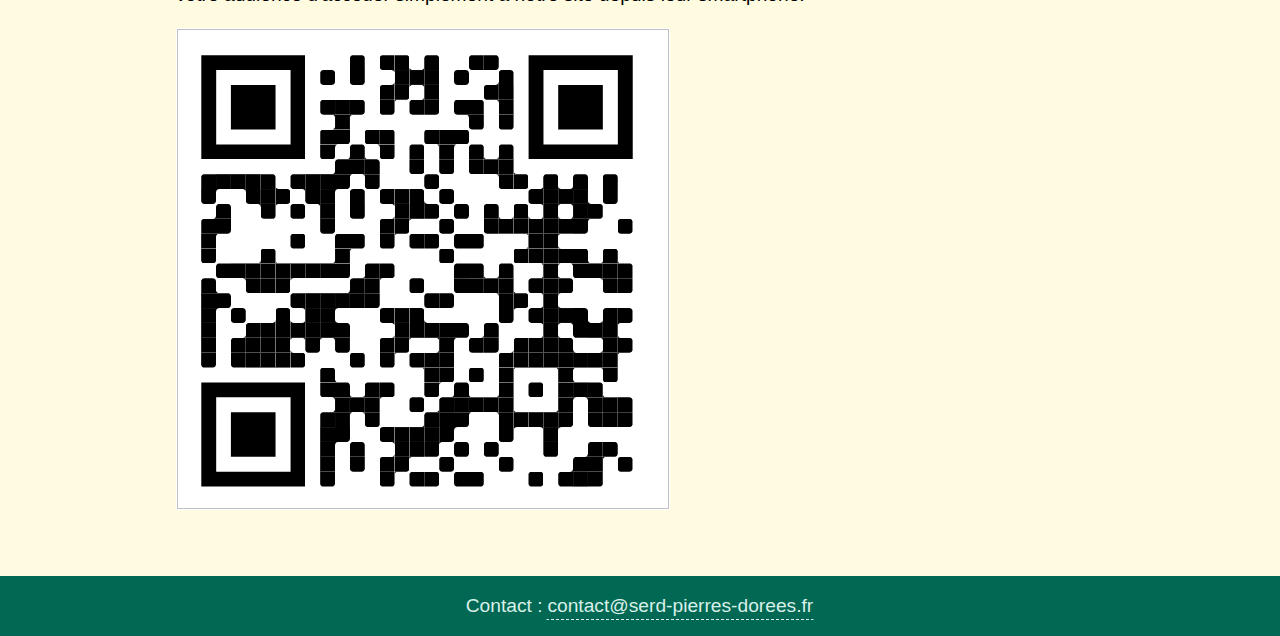
==== commit 1a4d401c: "Ajustement programme et itw radio calade" ====
--- a/web/communication/index.html
+++ b/web/communication/index.html
@@ -23,6 +23,7 @@
               <li><a href="#bulletins">Articles</a></li>
               <li><a href="#visuels">Visuels</a></li>
               <li><a href="#print">Les documents imprimés</a></li>
+              <li><a href="#audio">L'interview radio</a></li>
               <li><a href="#qrcode">Le QRCODE</a></li>
             </ul>
           </nav>
@@ -95,6 +96,10 @@
             </ul>
           </div>
         </section>
+        <section id="audio">
+            <h2>Intervention sur Radio Calade</h2>
+            <p>L'entretien de Cécile Bruin et René Blanchet à Radio Calade le 9 novembre 2022 est <a href="https://www.radio-calade.fr/2022/11/09/semaine-de-reduction-des-dechets-en-pierres-dorees/">disponible à la réécoute</a>.</p>
+        </section>
         <section id="qrcode">
           <div class="container">
             <h2>QRCODE</h2>
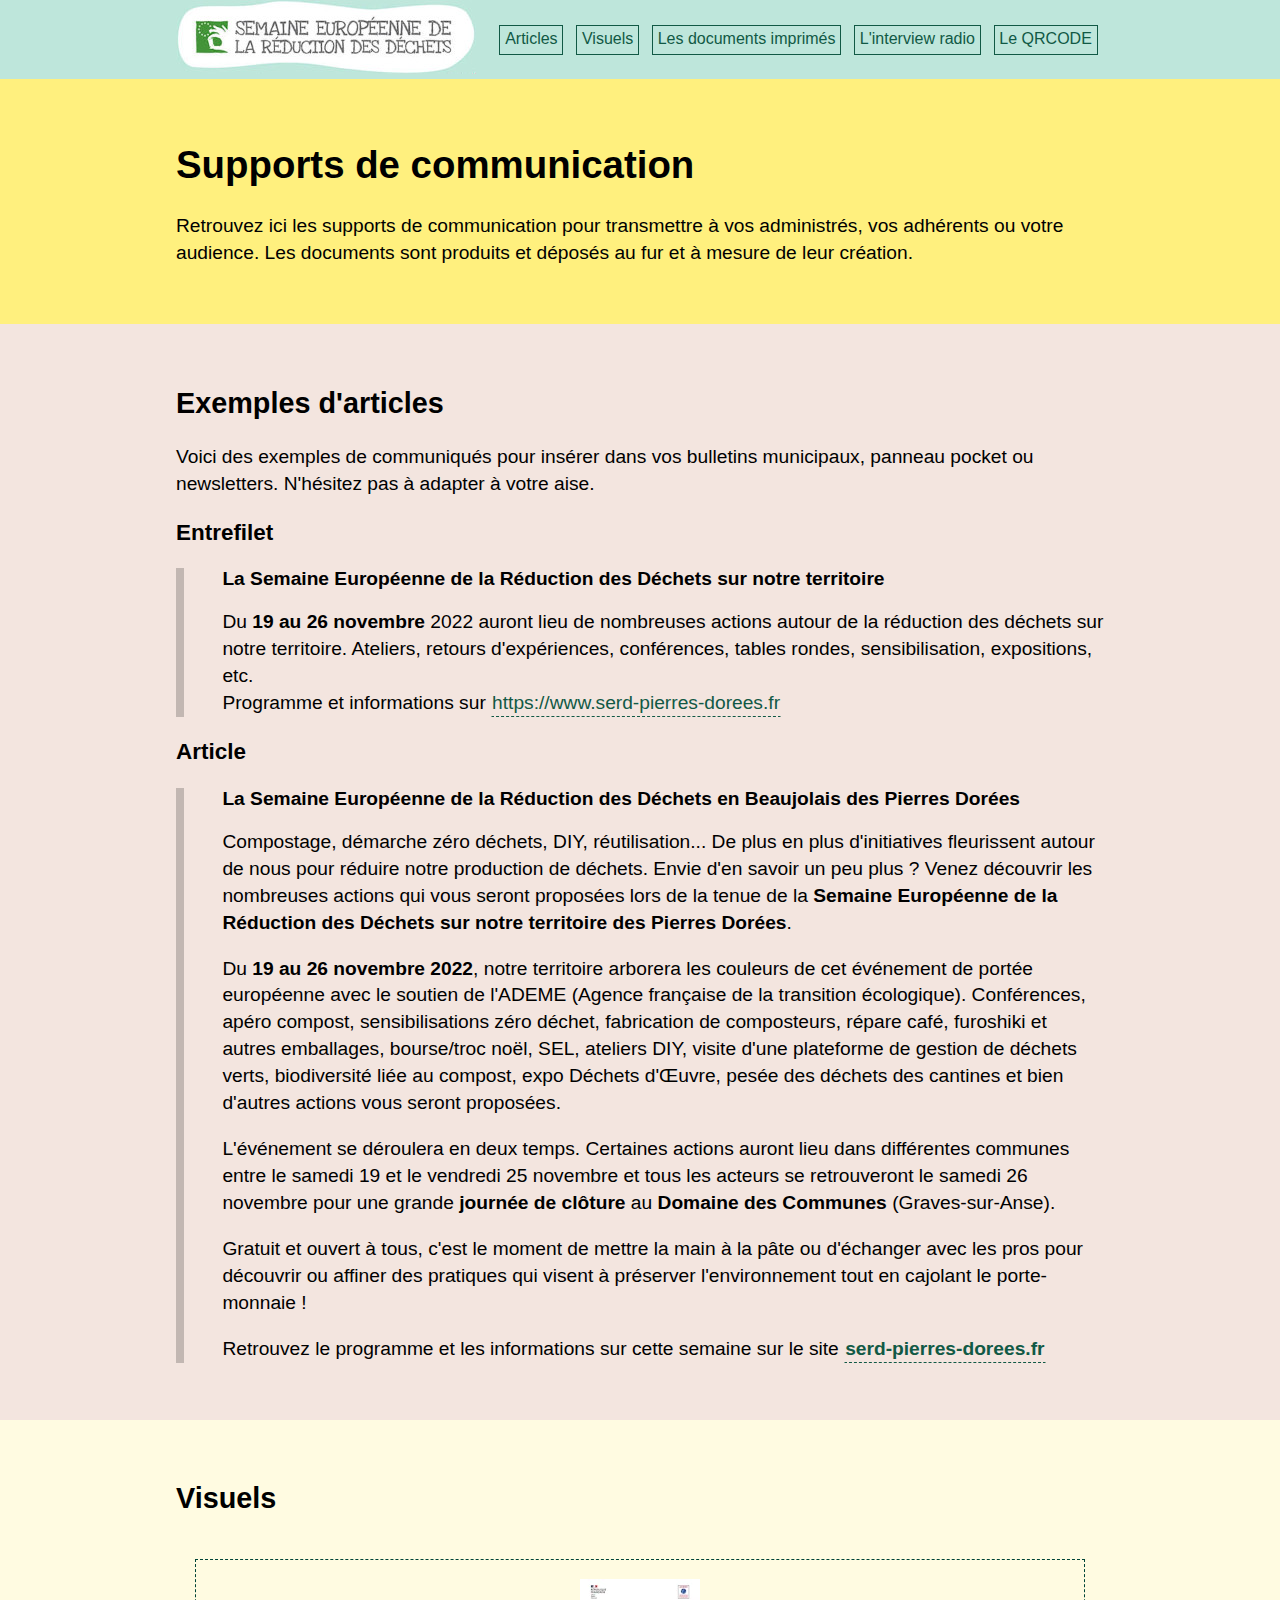
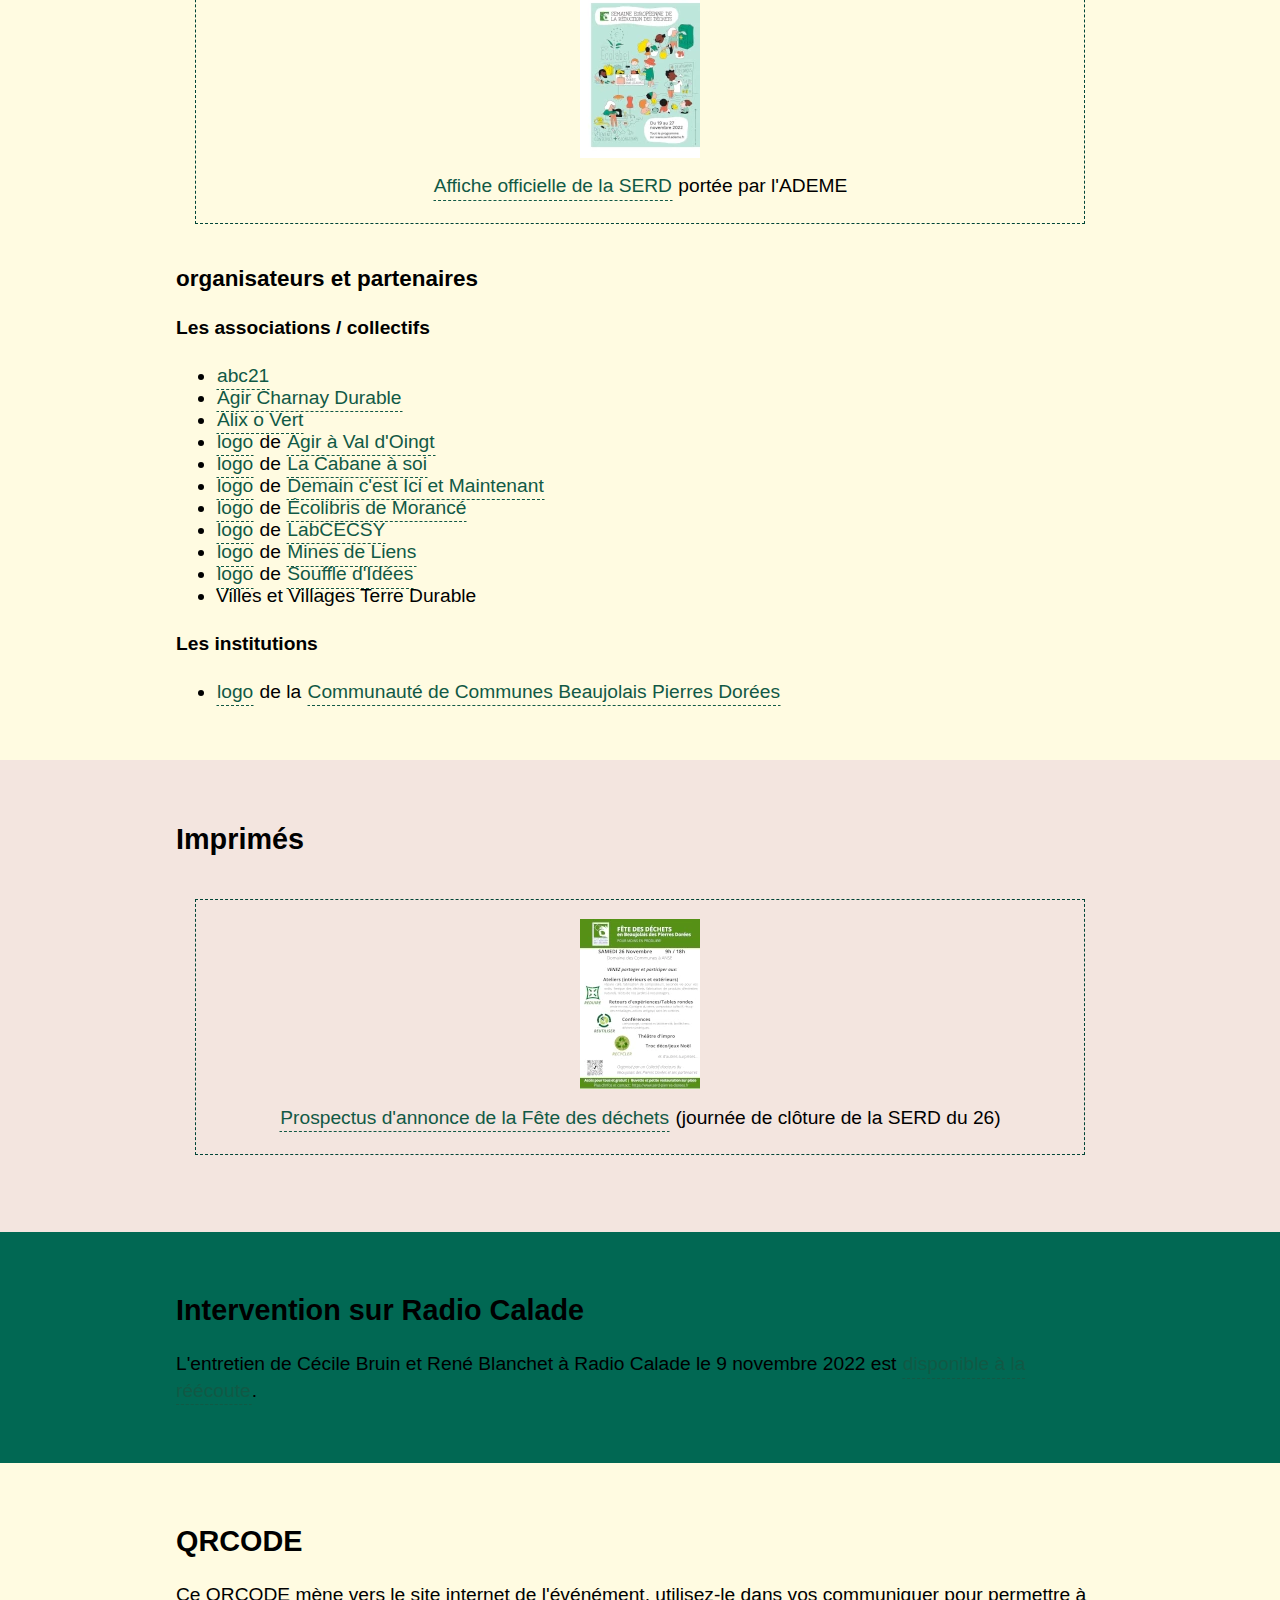
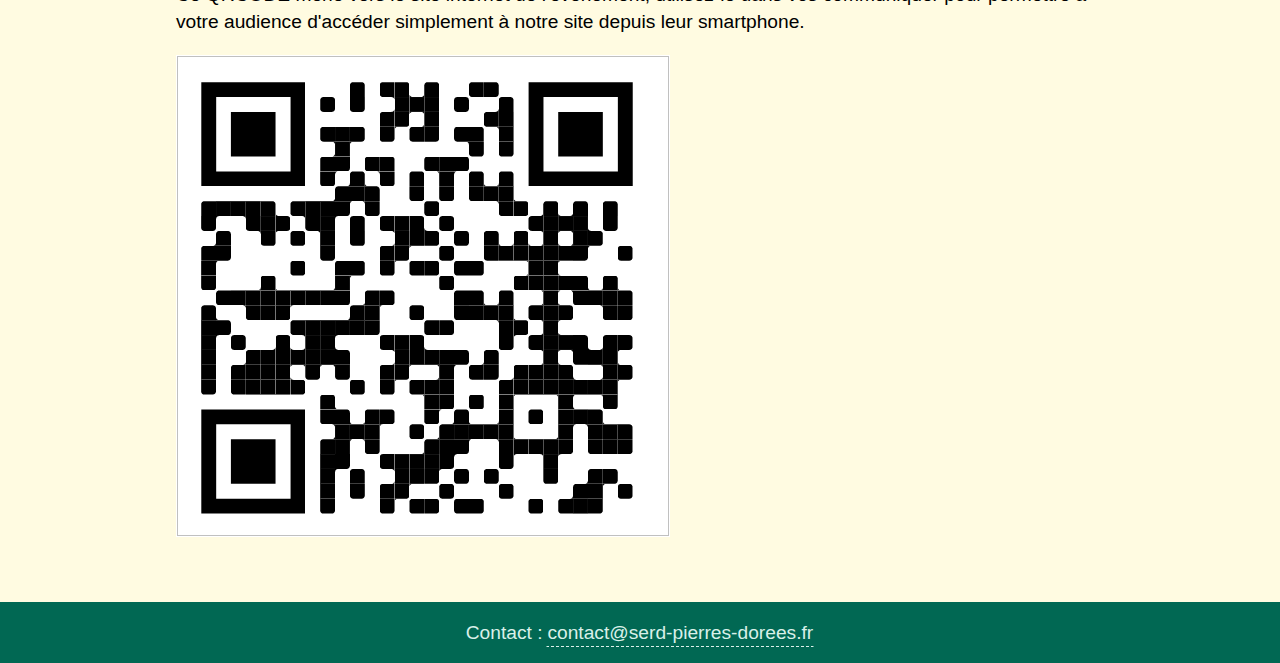
==== commit a8e01968: "Ajustement communication" ====
--- a/web/communication/index.html
+++ b/web/communication/index.html
@@ -97,8 +97,10 @@
           </div>
         </section>
         <section id="audio">
+          <div class="container">
             <h2>Intervention sur Radio Calade</h2>
             <p>L'entretien de Cécile Bruin et René Blanchet à Radio Calade le 9 novembre 2022 est <a href="https://www.radio-calade.fr/2022/11/09/semaine-de-reduction-des-dechets-en-pierres-dorees/">disponible à la réécoute</a>.</p>
+          </div>
         </section>
         <section id="qrcode">
           <div class="container">
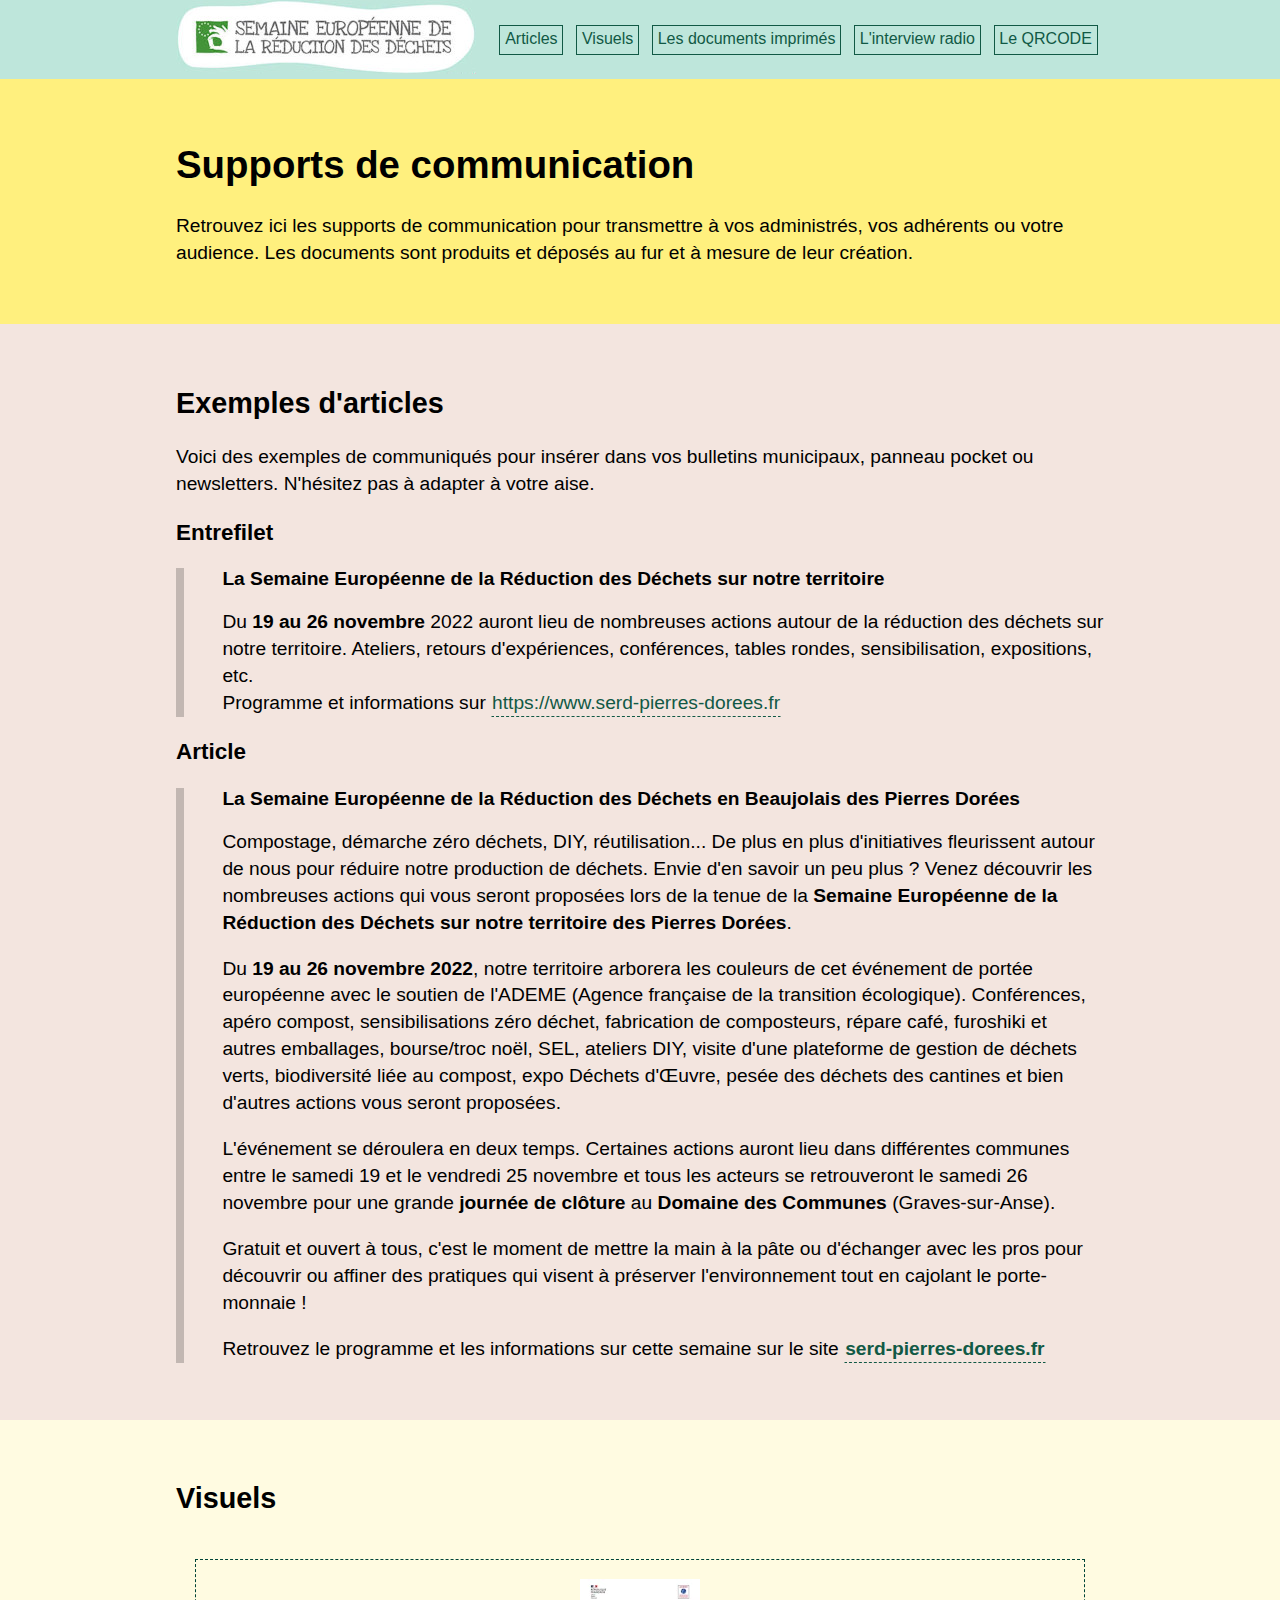
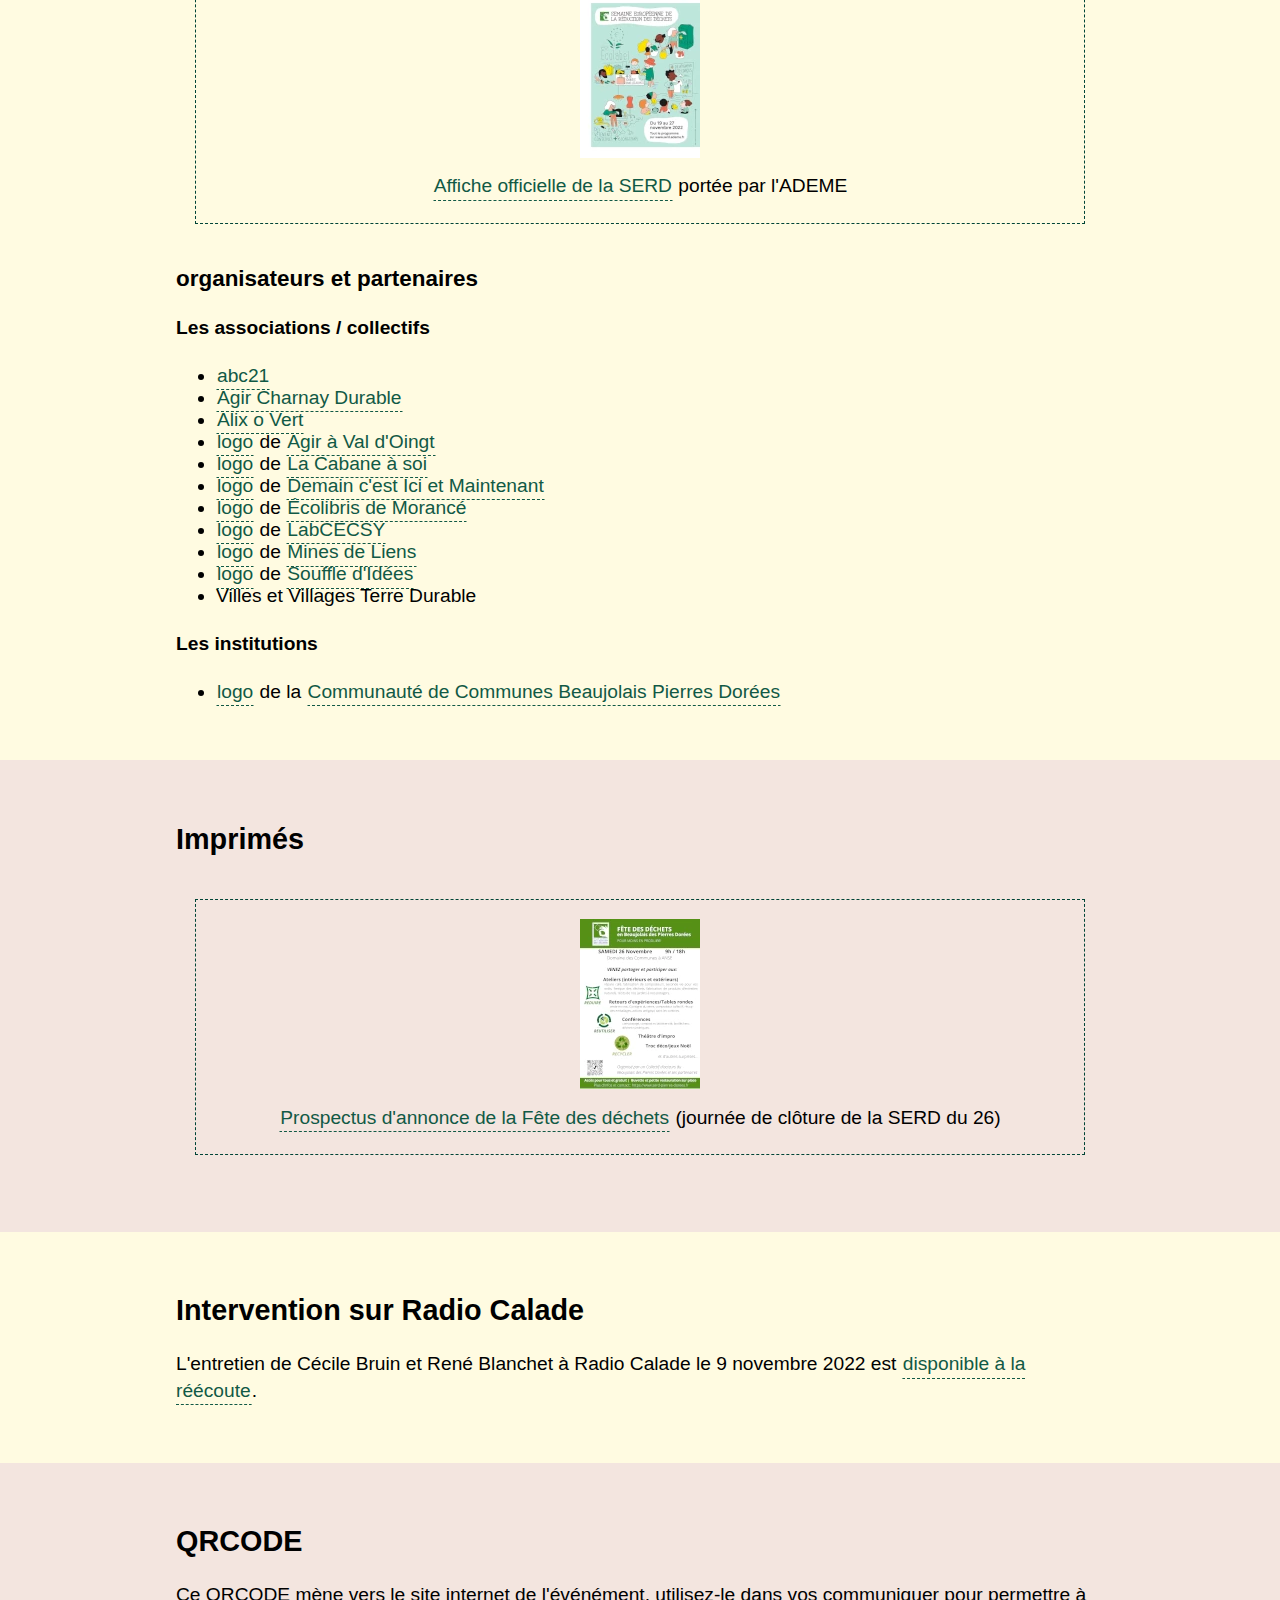
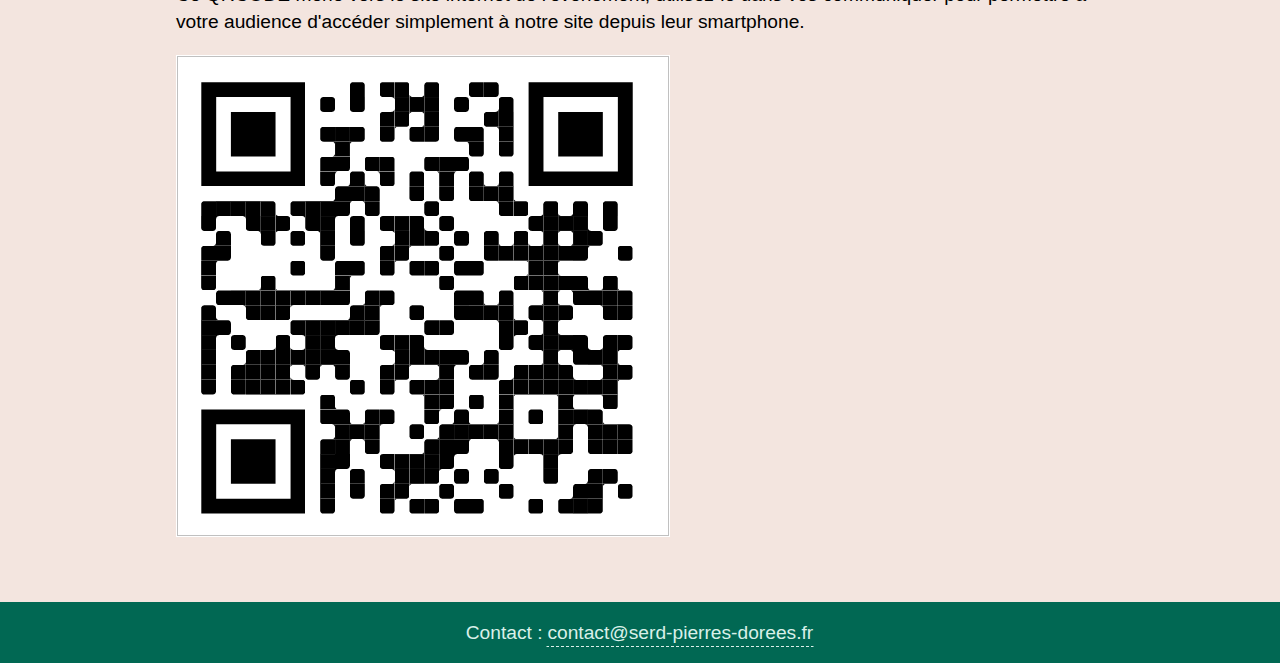
==== commit 50c49f0b: "Ajustement communication" ====
--- a/web/communication/index.html
+++ b/web/communication/index.html
@@ -6,7 +6,7 @@
     <meta charset="utf-8">
     <link rel="icon" type="image/x-icon" href="/favicon.ico">
     <meta name="viewport" content="width=device-width, initial-scale=1.0">
-    <link rel="stylesheet" href="../css/style.css?ver=3" type="text/css" media="all" />
+    <link rel="stylesheet" href="../css/style.css?ver=4" type="text/css" media="all" />
     <link rel="stylesheet" href="../css/print.css" type="text/css" media="print" />
   </head>
 
--- a/web/css/style.css
+++ b/web/css/style.css
@@ -524,16 +524,16 @@
 #intro{
   background-color: #fff07e;
 }
-#bulletins, #print{
+#bulletins, #print, #qrcode{
   background-color: #f3e5df;
 }
-#visuels, #qrcode{
+#visuels, #audio{
   background-color: #fffbe1;
 }
 
 #qrcode img{
-max-width:90vw;
-heigh:auto;
+  max-width:90vw;
+  height:auto;
 }
 main article {
   padding-left: 2em;
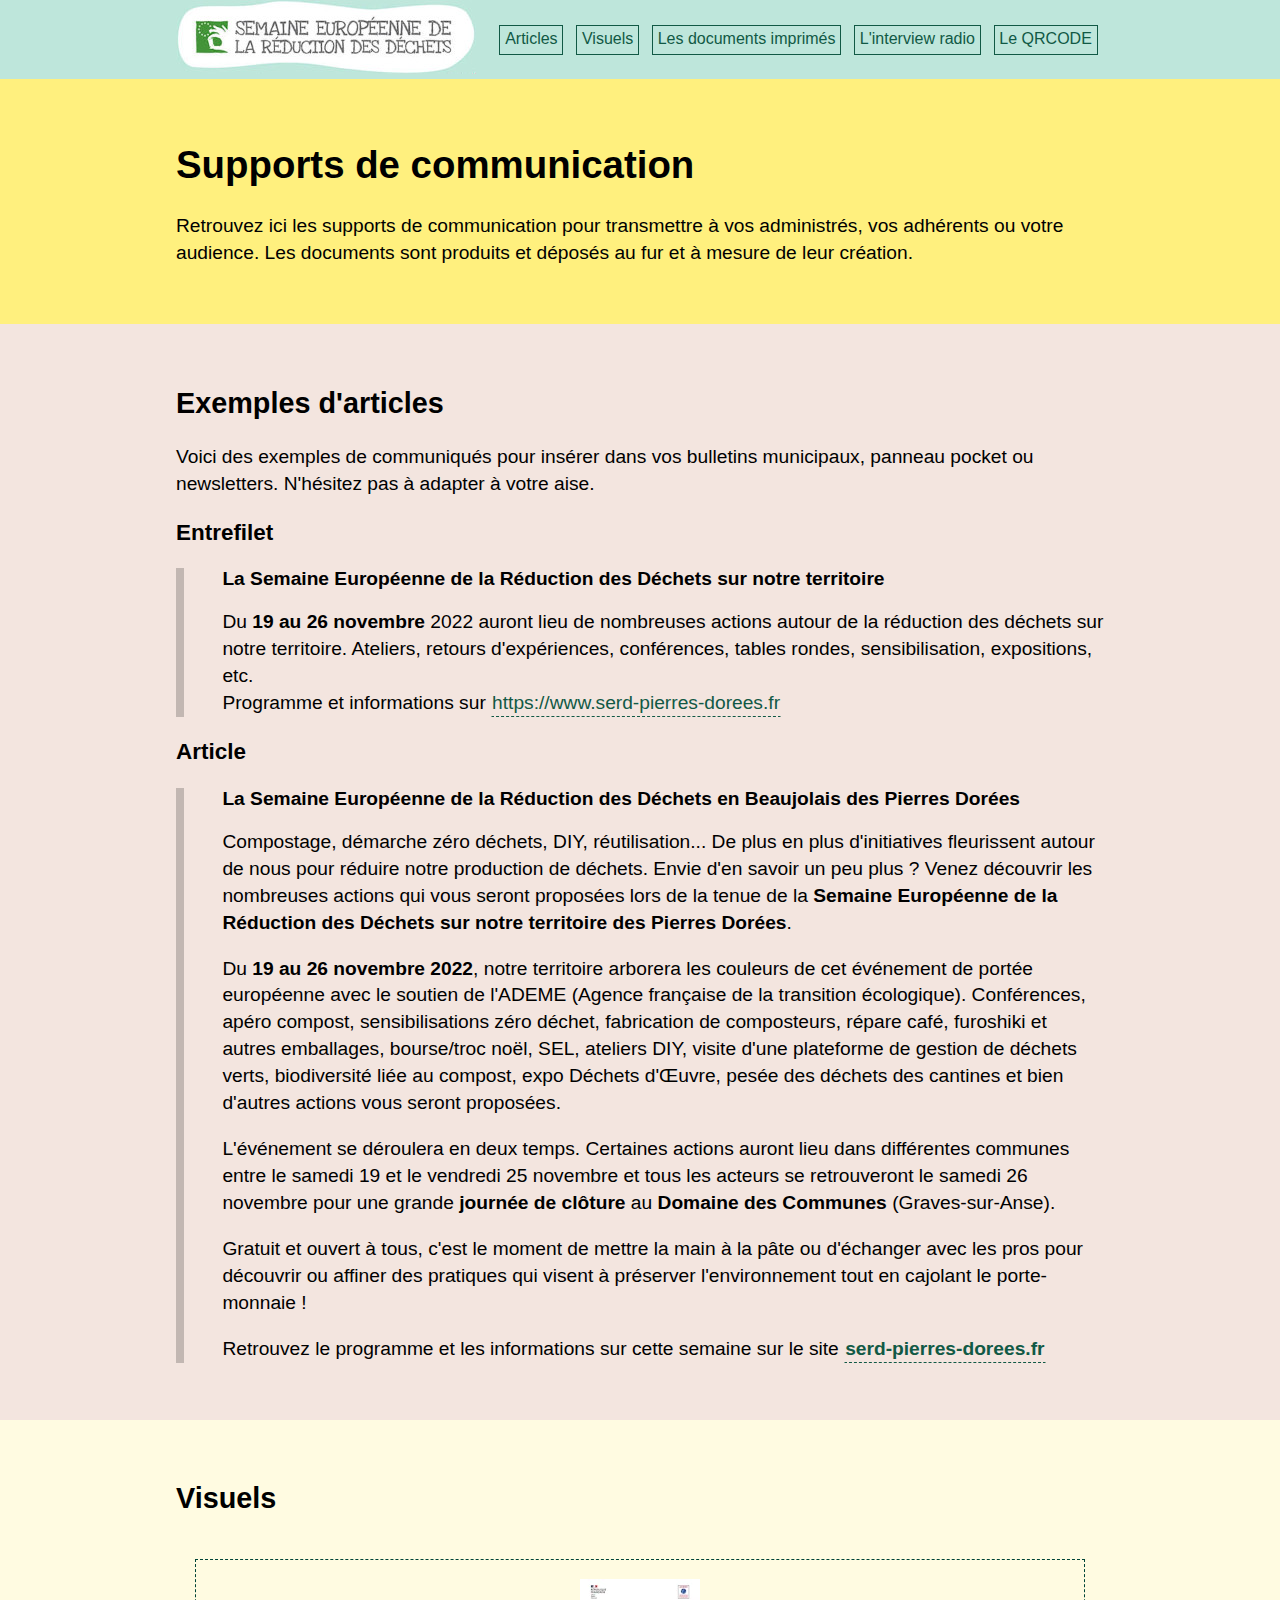
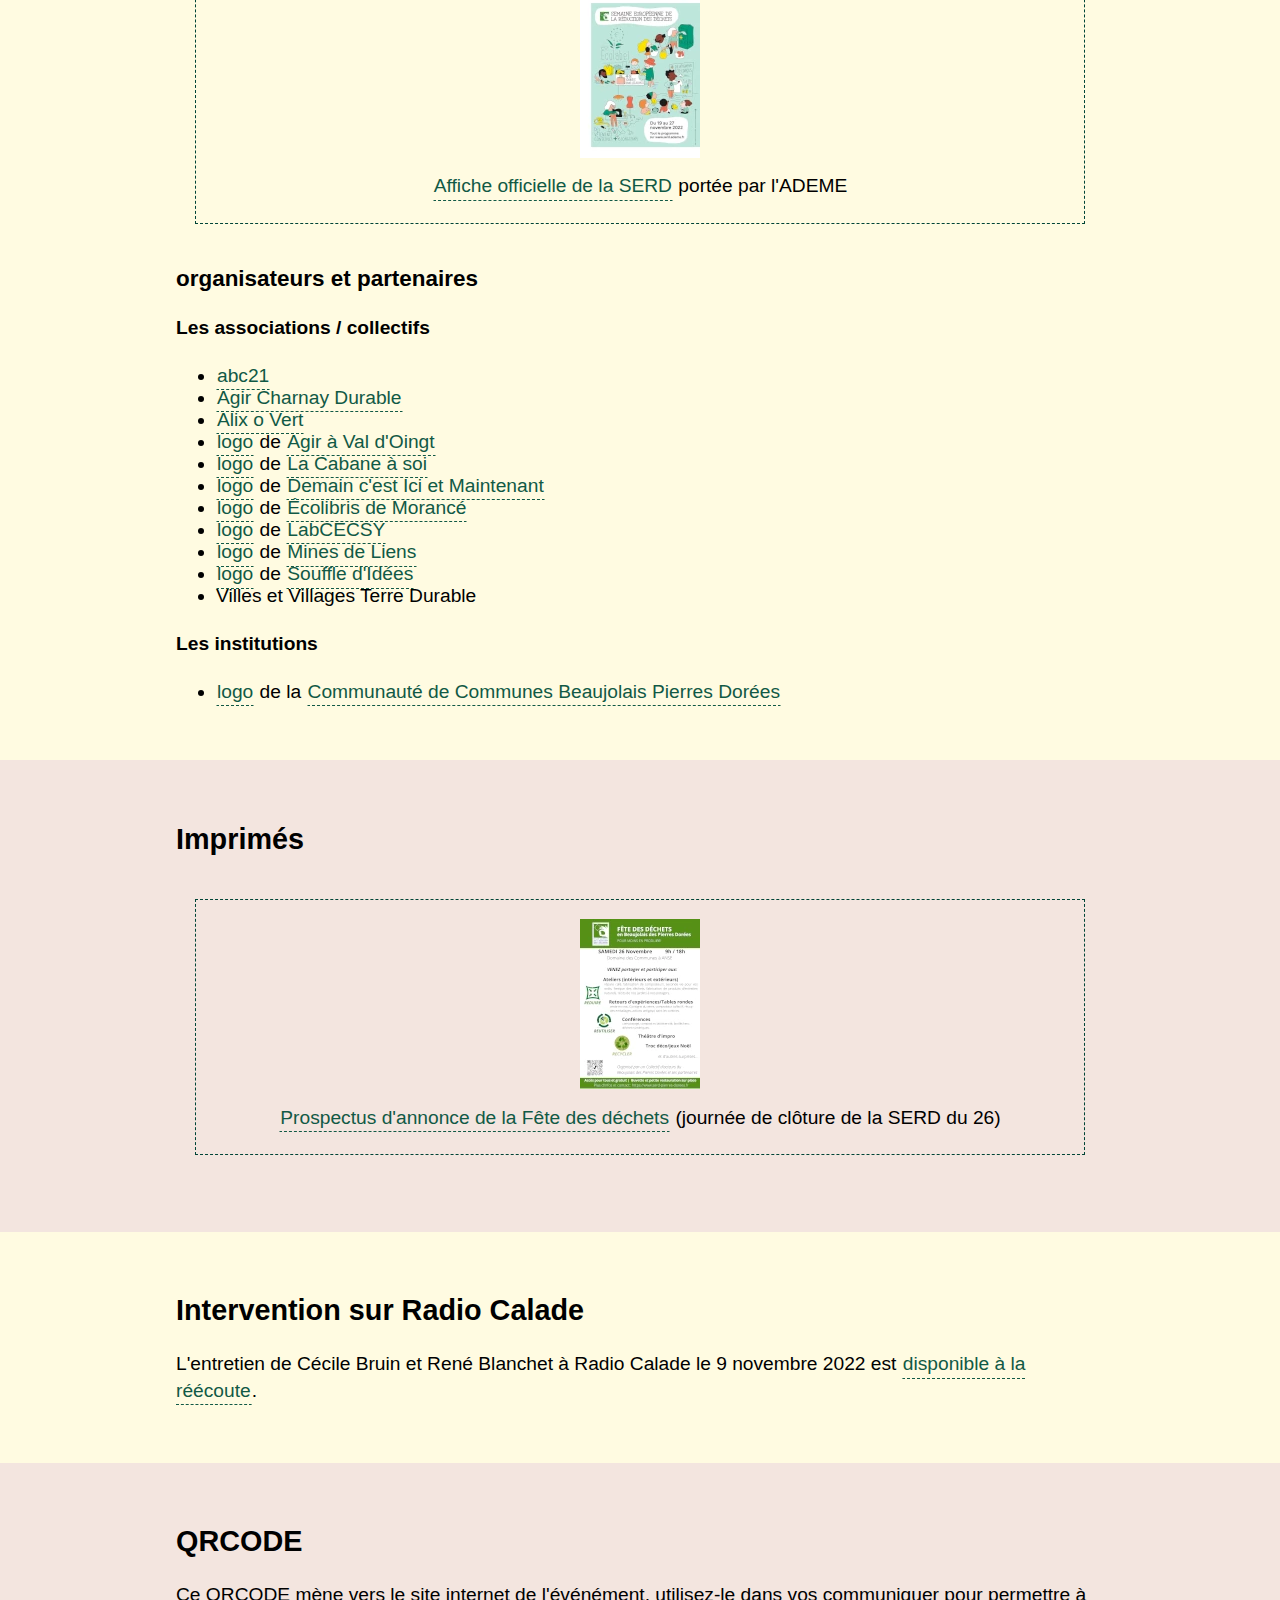
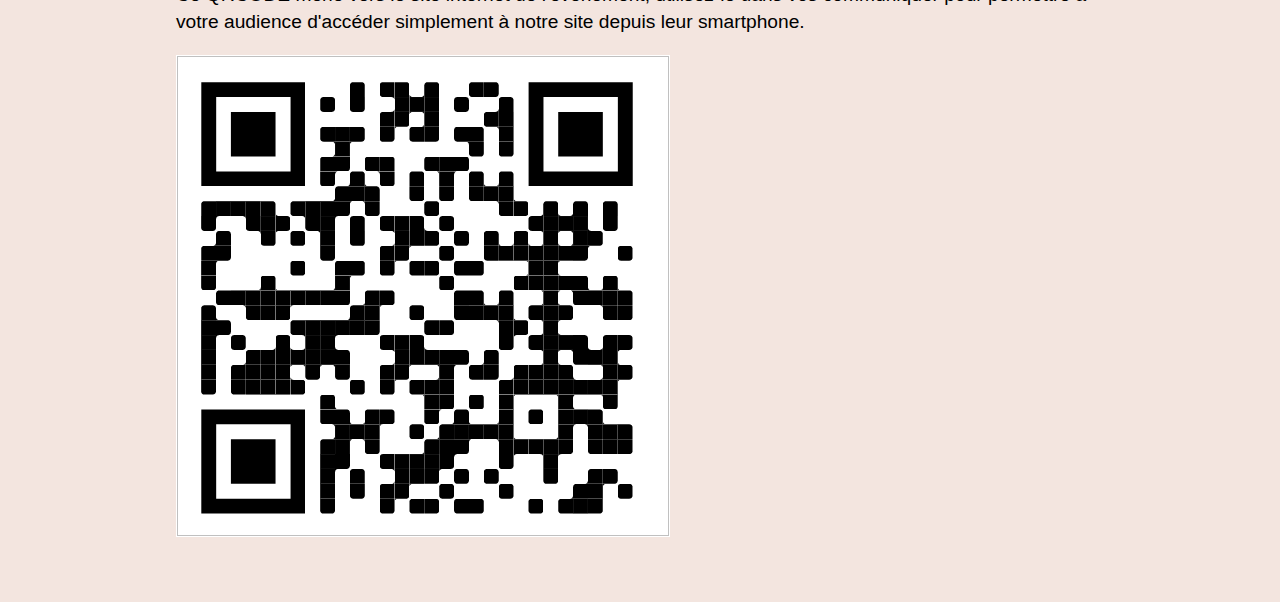
==== commit 542a88f2: "Update index.html" ====
--- a/web/communication/index.html
+++ b/web/communication/index.html
@@ -112,7 +112,6 @@
       </main>
       <footer>
         <div class="container">
-          <h2 class="no-title">Contact</h2><p><a href="mailto:contact@serd-pierres-dorees.fr">contact@serd-pierres-dorees.fr</a></p>
         </div>
       </footer>
     </div>
